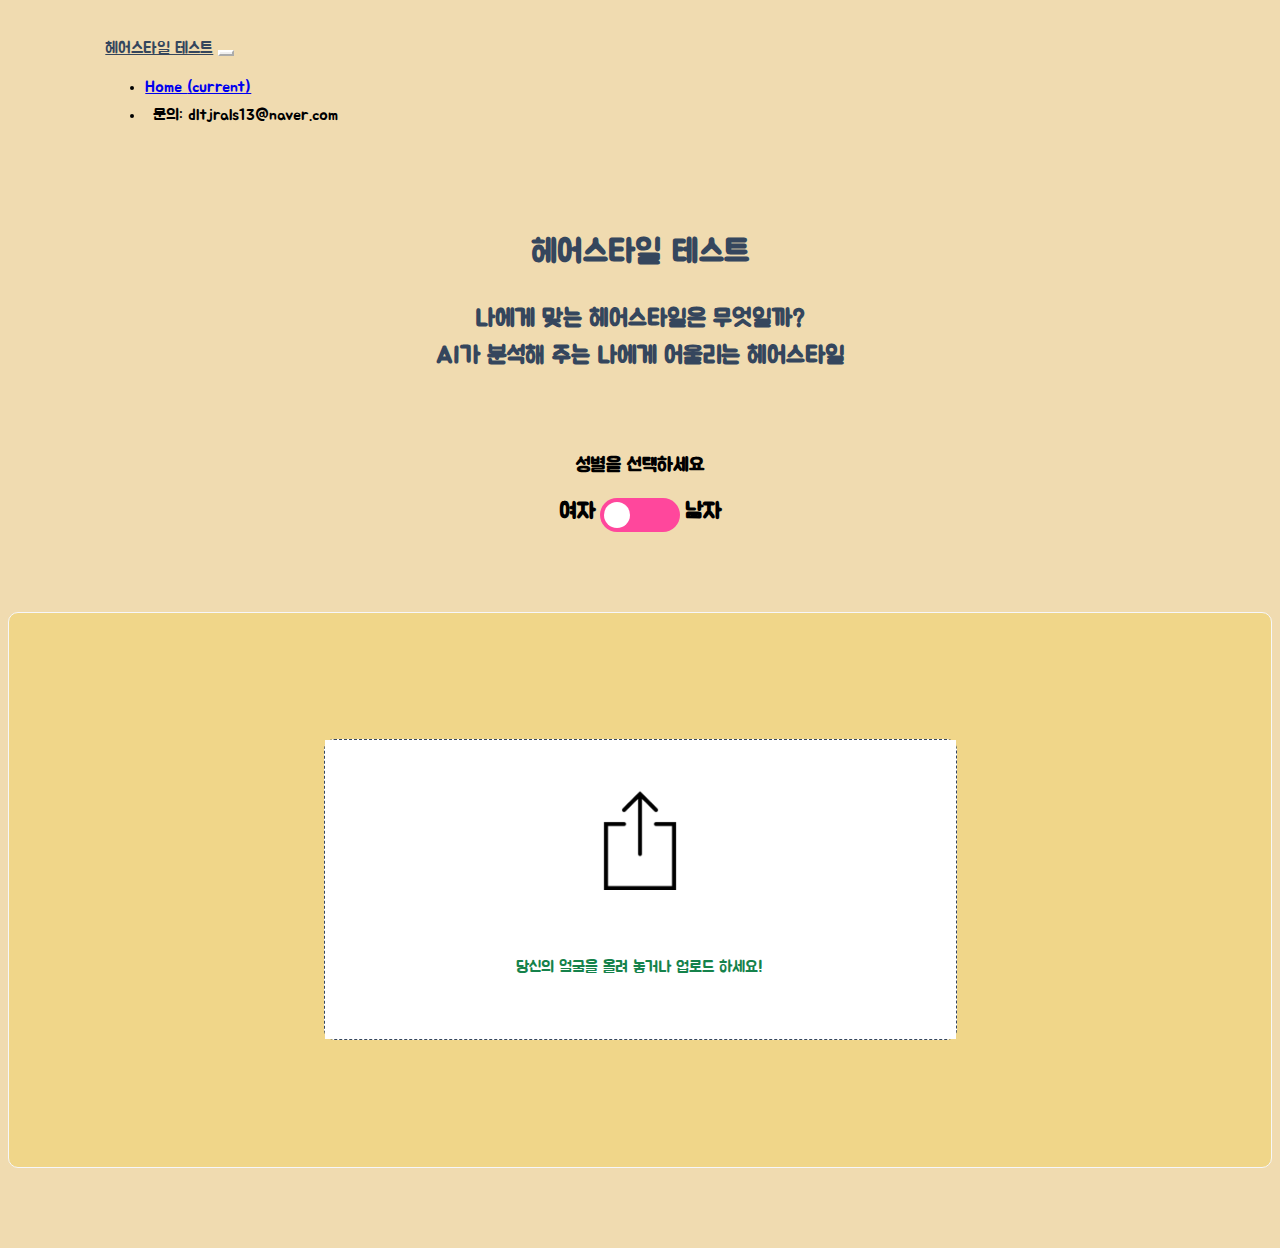
==== index.html @ d4aaceb5 "“gender_update”" ====
<!DOCTYPE html>
<html lang="ko">

<head>
	<!-- Required meta tags -->
	<meta charset="utf-8">
	<meta name="viewport" content="width=device-width, initial-scale=1, shrink-to-fit=no">
	<meta name="naver-site-verification" content="1523c97bddbc8d4d3c651de24dd3c1e0a5e497b9" />
	<meta name="google-site-verification" content="ALAnNzDIlZzql1PP_HTT12hcofY3jTp05_ca5dH7-pc" />
	<link rel="canonical" href="https://hairstyle-ai.ga">
	<link rel="shortcut icon" href="https://ibb.co/Qmzy8PN">
	<meta name="description" content="자신에게 어울리는 헤어스타일은 모두 다른법! 머신러닝으로 학습시킨 인공지능으로 자신에게 어울리는 헤어스타일을 찾아보세요!">
	<meta name="keywords"
		content="헤어스타일 테스트, 인공지능 헤어스타일 테스트, 헤어스타일, 헤어스타일 추천, 남자 헤어스타일 추천, 여자 헤어스타일 추천, hairstyle test, hairstyle">
	<meta property="og:type" content="website">
	<meta property="og:title" content="헤어스타일 테스트">
	<meta property="og:description" content="자신에게 어울리는 헤어스타일은 모두 다른법! 머신러닝으로 학습시킨 인공지능으로 자신에게 어울리는 헤어스타일을 찾아보세요!">
	<meta property="og:image" content="https://ibb.co/Qmzy8PN">
	<meta property="og:url" content="https://hairstyle-ai.ga">
	<meta name="NaverBot" content="All" />
	<meta name="NaverBot" content="index,follow" />
	<meta name="Yeti" content="All" />
	<meta name="Yeti" content="index,follow" />

	<!-- Bootstrap CSS -->
	<link rel="stylesheet" href="https://cdn.jsdelivr.net/npm/bootstrap@4.5.3/dist/css/bootstrap.min.css"
		integrity="sha384-TX8t27EcRE3e/ihU7zmQxVncDAy5uIKz4rEkgIXeMed4M0jlfIDPvg6uqKI2xXr2" crossorigin="anonymous" />


	<title>헤어스타일 테스트</title>

	<link rel="shortcut icon" href="favicon.ico" type="image/x-icon">
	<link rel="icon" href="favicon.ico" type="image/x-icon">

	<link rel="preconnect" href="https://fonts.gstatic.com">
	<link href="https://fonts.googleapis.com/css2?family=Jua&display=swap" rel="stylesheet">

	<link rel="stylesheet" href="css/style.css" />
	<link rel="stylesheet" href="css/switch.css">
	<script src="js/jquery.js"></script>
	<script src="js/switch_btn.js"></script>
	<script type="text/python" src="index.py"></script>
	<script>
		$('.file-upload-input').click(function() {
			
		})
	</script>
	<!-- 팝업띄우는 스크립트 -->

	<!-- <script src="js/popup.js"></script> -->


	<!-- Go to www.addthis.com/dashboard to customize your tools -->
	<script type="text/javascript" src="//s7.addthis.com/js/300/addthis_widget.js#pubid=ra-5fe596edb3d54187"></script>
	<script data-ad-client="ca-pub-5067721726655716" async
		src="https://pagead2.googlesyndication.com/pagead/js/adsbygoogle.js"></script>
</head>

<body id="body">
	<nav class="navbar navbar-expand-lg navbar-light nav-distance">
		<a class="navbar-brand" href="https://hairstyle-ai.ga">헤어스타일 테스트</a>
		<button class="navbar-toggler" type="button" data-toggle="collapse" data-target="#navbarNav"
			aria-controls="navbarNav" aria-expanded="false" aria-label="Toggle navigation">
			<span class="navbar-toggler-icon"></span>
		</button>
		<div class="collapse navbar-collapse" id="navbarNav">
			<ul class="navbar-nav">
				<li class="nav-item active">
					<a class="nav-link" href="https://hairstyle-ai.ga">Home <span class="sr-only">(current)</span></a>
				</li>
				<li id="email" style="padding: 8px;">
					<span>문의: dltjrals13@naver.com</span>
				</li>
			</ul>
		</div>
	</nav>

	<!-- 팝업창 -->

	<!-- <div id="popup" style="width: 500px;">
		<div id="header">
			<span id="title">안녕하세요</span>
			<button id="close">
				<span>X</span>
			</button>
		</div>
		<div id="content">
			
		</div>
	</div> -->

	<section class="section">
		<h1 class="title">헤어스타일 테스트</h1>
		<h2 class="subtitle">나에게 맞는 헤어스타일은 무엇일까?<br>AI가 분석해 주는 나에게 어울리는 헤어스타일</h2>
	</section>

	<h3 style="text-align: center;">성별을 선택하세요</h3>
	<section id="gender_chk">
		<p>여자</p>
		<label class="switch">
			<input type="checkbox" id="gender">
			<span class="slider round"></span>
		</label>
		<p>남자</p>
	</section>

	<script class="jsbin" src="https://ajax.googleapis.com/ajax/libs/jquery/1/jquery.min.js">
	</script>
	<script src="https://cdn.jsdelivr.net/npm/chart.js@2.8.0"></script>
	<div class="container file-upload">
		<div class="image-upload-wrap">
			<input class="file-upload-input" type="file" onchange="readURL(this);" accept="image/*" />
			<div class="drag-text">
				<img src="image/upload.png" width="100" height="100" class="upload">
				<h3 class="upload-text">당신의 얼굴을 올려 놓거나 업로드 하세요!</h3>
			</div>
		</div>
		<div class="file-upload-content">
			<img class="file-upload-image" id="face-image" src="#" alt="your image" />
			<div id="loading" class="animated bounce">
				<div class="spinner-border" role="status">
					<span class="sr-only">Loading...</span>
				</div>
				<p class="text-center">AI가 당신의 얼굴형을 분석중입니다...</p>
			</div>
			<p class="result-message"></p>
			<div id="label-container"></div>
			<div class="image-title-wrap">
				<button type="button p-2" class="try-again-btn" onclick="window.location.reload();"
					style="margin-top: 20px;">
					<span class="try-again-text">다른 사진으로 재시도</span>
				</button>
			</div>
			<!-- Go to www.addthis.com/dashboard to customize your tools -->
			<div class="addthis_inline_share_toolbox" style="margin-top: 50px;"></div>
		</div>
	</div>
	<div id="ad_banner1">
		<ins class="kakao_ad_area" style="display:none;" data-ad-unit="DAN-uZ2N1MZWHmByXCK8" data-ad-width="320"
			data-ad-height="100"></ins>
	</div>
	<div id="ad_banner2">
		<ins class="kakao_ad_area" style="display:none;" data-ad-unit="DAN-NFoqOgJSCNgQXg7j" data-ad-width="320"
			data-ad-height="100"></ins>
	</div>
	<div id="ad_banner3">
		<ins class="kakao_ad_area" style="display:none;" data-ad-unit="DAN-snKCxv6ic5qRhvYv" data-ad-width="320"
			data-ad-height="100"></ins>
	</div>
	<div id="ad_banner4">
		<ins class="kakao_ad_area" style="display:none;" data-ad-unit="DAN-P3WMO2juzsgPX8PG" data-ad-width="320"
			data-ad-height="100"></ins>
	</div>
	<script type="text/javascript" src="//t1.daumcdn.net/kas/static/ba.min.js" async></script>
	<div id="webcam-container"></div>
	<div id="disqus_thread"></div>
	<script>
		/**
		 *  RECOMMENDED CONFIGURATION VARIABLES: EDIT AND UNCOMMENT THE SECTION BELOW TO INSERT DYNAMIC VALUES FROM YOUR PLATFORM OR CMS.
		 *  LEARN WHY DEFINING THESE VARIABLES IS IMPORTANT: https://disqus.com/admin/universalcode/#configuration-variables    */
		/*
		var disqus_config = function () {
		this.page.url = PAGE_URL;  // Replace PAGE_URL with your page's canonical URL variable
		this.page.identifier = PAGE_IDENTIFIER; // Replace PAGE_IDENTIFIER with your page's unique identifier variable
		};
		*/
		(function () { // DON'T EDIT BELOW THIS LINE
			var d = document,
				s = d.createElement('script');
			s.src = 'https://hairstyle-2.disqus.com/embed.js';
			s.setAttribute('data-timestamp', +new Date());
			(d.head || d.body).appendChild(s);
		})();
	</script>
	<noscript>Please enable JavaScript to view the <a href="https://disqus.com/?ref_noscript">comments powered by
			Disqus.</a></noscript>
	<!-- Option 2: jQuery, Popper.js, and Bootstrap JS -->
	<script src="https://code.jquery.com/jquery-3.5.1.slim.min.js"
		integrity="sha384-DfXdz2htPH0lsSSs5nCTpuj/zy4C+OGpamoFVy38MVBnE+IbbVYUew+OrCXaRkfj" crossorigin="anonymous">
	</script>
	<script src="https://cdn.jsdelivr.net/npm/popper.js@1.16.1/dist/umd/popper.min.js"
		integrity="sha384-9/reFTGAW83EW2RDu2S0VKaIzap3H66lZH81PoYlFhbGU+6BZp6G7niu735Sk7lN" crossorigin="anonymous">
	</script>
	<script src="https://cdn.jsdelivr.net/npm/bootstrap@4.5.3/dist/js/bootstrap.min.js"
		integrity="sha384-w1Q4orYjBQndcko6MimVbzY0tgp4pWB4lZ7lr30WKz0vr/aWKhXdBNmNb5D92v7s" crossorigin="anonymous">
	</script>

	<script src="https://cdn.jsdelivr.net/npm/@tensorflow/tfjs@1.3.1/dist/tf.min.js"></script>
	<script src="https://cdn.jsdelivr.net/npm/@teachablemachine/image@0.8/dist/teachablemachine-image.min.js"></script>
	<script type="text/javascript">
		let URL;
		const maleurl = "https://teachablemachine.withgoogle.com/models/NQvqdYg6A/"; //남자 모델
		const femaleurl = "https://teachablemachine.withgoogle.com/models/R1Zg8K47E/"; //여자 모델
		let model, webcam, labelContainer, maxPredictions;
		async function init() {
			if ($('#gender').prop('checked') == false) {
				URL = femaleurl;
			} else if ($('#gender').prop('checked') == true) {
				URL = maleurl;
			}
			const modelURL = URL + "model.json";
			const metadataURL = URL + "metadata.json";
			model = await tmImage.load(modelURL, metadataURL);
			maxPredictions = model.getTotalClasses();

			labelContainer = document.getElementById("label-container");
			for (let i = 0; i < maxPredictions; i++) {
				// and class labels
				var make_div = labelContainer.appendChild(document.createElement('div'));
				make_div.setAttribute('id', 'result');
			}
		}
		async function predict() {
			var image = document.getElementById('face-image');
			const prediction = await model.predict(image, false);
			prediction.sort((a, b) => parseFloat(b.probability) - parseFloat(a.probability));
			console.log(prediction[0].className);
			var resultmessage;
			if ($('#gender').prop('checked') == false) {
				switch (prediction[0].className) {
					case '매력뿜뿜 각진형':
						resultmessage =
							'단발 굵은 S컬펌, 미디엄 길이 레이어드 C컬펌,<br>애교머리에 자연스럽게 웨이브를 준 스타일이 잘 어울려요!<br><br>※ 피해야 할 스타일: 스트레이트 매직';
						break;
					case '동글동글 둥근형':
						resultmessage =
							'시각적으로 갸름하게 보여주는 레이어드 C컬펌,<br>뿌리볼륨펌, 턱선까지 오거나 미디엄보다 긴 기장이 잘 어울려요!<br><br>※ 피해야 할 스타일: 미디엄 길이';
						break;
					case '축복받은 계란형':
						resultmessage =
							'갸름한 얼굴형을 잘 보여줄 수 있는 포니테일,<br>컬이 들어간 레이어드 S컬펌이 잘 어울려요!<br><br>※ 피해야 할 스타일: 이마를 가리는 무거운 느낌의 뱅';
						break;
					case '갸름한 긴형':
						resultmessage =
							'가로로 시선을 분산시켜주는 단발머리 C컬 볼륨펌,<br>8:2 혹은 7:3 가르마 단발이 잘 어울려요!<br><br>※ 피해야 할 스타일: 앞머리가 없는 스트레이트 헤어';
						break;
					case '시크한 역삼각형':
						resultmessage =
							'C컬이 들어간 단발, 머리를 길게 길러 굵은 웨이브의<br>볼륨감을 주고 한쪽으로 넘긴 스타일이 잘 어울려요!<br><br>※ 피해야 할 스타일: 짧은 숏컷이나 얼굴 전체를 드러내는 헤어스타일';
					default:
						//code block
				}
			} else if ($('#gender').prop('checked') == true) {
				switch (prediction[0].className) {
					case '매력뿜뿜 각진형':
						resultmessage =
							'부드러운 인상을 주는 소프트 투 블록, 가르마펌,<br>리젠트 펌이나 이마를 드러내는 스타일이 잘 어울려요!<br><br>※ 피해야 할 스타일: 옆머리를 길러 광대뼈를 가리는 스타일';
						break;
					case '동글동글 둥근형':
						resultmessage =
							'이마를 가리는 것보다는 드러내는 것이 좋고 짧게 자르는게 좋아요!<br>가르마 펌, 리젠트 펌같은 펌도 잘 어울려요!<br><br>※ 피해야 할 스타일: 옆머리와 뒷머리의 길이가 어중간한 헤어';
						break;
					case '축복받은 계란형':
						resultmessage = '모든 헤어스타일이 잘 어울리는 만인의 워너비!<br><br>※ 피해야 할 스타일: 앞머리를 내리거나 컬이 너무 많이 들어간 헤어';
						break;
					case '갸름한 긴형':
						resultmessage =
							'자연스러운 드라이 펌이나, 웨이브 펌을 해주는 게 좋으며<br>소프트 투 블록, 볼륨펌, 애즈 펌등이 잘 어울려요!<br><br>※ 피해야 할 스타일: 구렛나룻선을 너무 짧게 잘라 볼륨을 없앤 헤어';
						break;
					case '시크한 역삼각형':
						resultmessage =
							'윗머리와 옆머리는 자연스러운 구김 느낌이 나도록 펌을 하는 것이 중요하며<br>쉼표 머리, 히피 펌, 쉐도우 펌등이 잘 어울려요!<br><br>※ 피해야 할 스타일: 너무 짧은 헤어스타일';
					default:
						//code block
				}
			}

			$('.result-message').html(resultmessage);
			var result_div = document.getElementById('result')
			var percent_div = document.getElementById('percent')
			for (let i = 0; i < maxPredictions; i++) {
				const classPrediction =
					prediction[i].className + ": " + Math.round(prediction[i].probability.toFixed(2) * 100) + "%";
				//const percent =
				//Math.round(prediction[i].probability.toFixed(2) * 100) + "%";
				labelContainer.childNodes[i].innerHTML = classPrediction;
				//labelContainer.childNodes[i+3].innerHTML = percent;
			}
		}
	</script>
	<script>
		function readURL(input) {
			if (input.files && input.files[0]) {
				var reader = new FileReader();

				reader.onload = function (e) {
					$('.image-upload-wrap').hide();

					$('#loading').show();

					$('.file-upload-image').attr('src', e.target.result);
					$('.file-upload-content').show();

					$('.image-title').html(input.files[0].name);
				};

				reader.readAsDataURL(input.files[0]);
				init().then(() => {
					console.log('hello');
					predict();
					$('#loading').hide();
				});
			} else {
				removeUpload();
			}
		}

		function removeUpload() {
			$('.file-upload-input').replaceWith($('.file-upload-input').clone());
			$('.file-upload-content').hide();
			$('.image-upload-wrap').show();
		}
		$('.image-upload-wrap').bind('dragover', function () {
			$('.image-upload-wrap').addClass('image-dropping');
		});
		$('.image-upload-wrap').bind('dragleave', function () {
			$('.image-upload-wrap').removeClass('image-dropping');
		});
	</script>
</body>
<!-- Copyright (c) 2020 by Aaron Vanston (https://codepen.io/aaronvanston/pen/yNYOXR)
Permission is hereby granted, free of charge, to any person obtaining a copy of this software and associated documentation files (the "Software"), to deal in the Software without restriction, including without limitation the rights to use, copy, modify, merge, publish, distribute, sublicense, and/or sell copies of the Software, and to permit persons to whom the Software is furnished to do so, subject to the following conditions:
The above copyright notice and this permission notice shall be included in all copies or substantial portions of the Software.
THE SOFTWARE IS PROVIDED "AS IS", WITHOUT WARRANTY OF ANY KIND, EXPRESS OR IMPLIED, INCLUDING BUT NOT LIMITED TO THE WARRANTIES OF MERCHANTABILITY, FITNESS FOR A PARTICULAR PURPOSE AND NONINFRINGEMENT. IN NO EVENT SHALL THE AUTHORS OR COPYRIGHT HOLDERS BE LIABLE FOR ANY CLAIM, DAMAGES OR OTHER LIABILITY, WHETHER IN AN ACTION OF CONTRACT, TORT OR OTHERWISE, ARISING FROM, OUT OF OR IN CONNECTION WITH THE SOFTWARE OR THE USE OR OTHER DEALINGS IN THE SOFTWARE. -->

</html>
---- css/style.css ----
body {
    font-family: 'Jua', sans-serif;
    background-color: #f0dbb0;
  }
  
  .file-upload {
    border-radius: 10px;
    border: solid 1.5px #f6f7fa;
    background-color: #f0d689;
    margin: 0 auto 80px auto;
    padding: 10% 0;
  }
  
  .file-upload-btn {
    width: 100%;
    margin: 0;
    color: #fff;
    background: #1FB264;
    border: none;
    padding: 10px;
    border-radius: 4px;
    border-bottom: 4px solid #15824B;
    transition: all .2s ease;
    outline: none;
    text-transform: uppercase;
    font-weight: 700;
  }
  
  .file-upload-btn:hover {
    background: #1AA059;
    color: #ffffff;
    transition: all .2s ease;
    cursor: pointer;
  }
  
  .file-upload-btn:active {
    border: 0;
    transition: all .2s ease;
  }
  
  .file-upload-content {
    display: none;
    text-align: center;
  }
  
  .file-upload-input {
    position: absolute;
    margin: 0;
    padding: 0;
    width: 100%;
    height: 100%;
    outline: none;
    opacity: 0;
    cursor: pointer;
  }
  
  .image-upload-wrap {
    border: 4px dashed #1FB264;
    position: relative;
    object-fit: contain;
    border-radius: 10px;
    border: dashed 1.5px #35465d;
    background-color: #ffffff;
    width:50%;
    margin: 0 auto;
  }
  
  .image-dropping,
  .image-upload-wrap:hover {
    background-color: #c6cdd7;
    border: 1.5px dashed #ffffff;
  }
  
  .image-title-wrap {
    padding: 0 15px 15px 15px;
    color: #222;
  }
  
  .drag-text {
    background-color: #ffffff;
    text-align: center;
  }

  .drag-text:hover {
    background-color: #969ca9;
  }
  
  .drag-text h3 {
    font-weight: 100;
    text-transform: uppercase;
    color: #15824B;
    padding: 60px 0;
  }
  
  .file-upload-image {
    max-height: 200px;
    max-width: 200px;
    margin: auto;
    padding: 20px;
  }

  div#label-container div {
    font-size: 23px;
  }
  
  .remove-image {
    width: 200px;
    margin: 0;
    color: #fff;
    background: #cd4535;
    border: none;
    padding: 10px;
    border-radius: 4px;
    border-bottom: 4px solid #b02818;
    transition: all .2s ease;
    outline: none;
    text-transform: uppercase;
    font-weight: 700;
  }
  
  .remove-image:hover {
    background: #c13b2a;
    color: #ffffff;
    transition: all .2s ease;
    cursor: pointer;
  }
  
  .remove-image:active {
    border: 0;
    transition: all .2s ease;
  }
  .nav-distance {
      padding: 2.1% 7.7%;
  }
  .navbar-light .navbar-brand {
      line-height: 1.68;
      text-align: left;
      color: #35465d;
  }
  .navbar-light .navbar-toggler{
      border-color: #ffffff;
      
  }
  .section{
      margin-top: 50px;
      margin-bottom: 80px;
      z-index: 1;
      position: relative;
  }
  .title{
      line-height: 1.67;
      text-align: center;
      color: #35465d
  }
  .subtitle{
      line-height: 1.53;
      text-align: center;
      color: #35465d;
      font-size: 1.5rem;
      margin-bottom:30px;
  }

  .addthis_inline_share_toolbox:focus {
    outline: none;
  }

  #ad_banner1 {
    width: 320px;
    margin: 0px auto 30px auto;
  }

  #ad_banner2 {
    width: 320px;
    margin: 0px auto 30px auto;
  }

  #ad_banner3 {
    width: 320px;
    margin: 0px auto 30px auto;
  }

  #ad_banner4 {
    width: 320px;
    margin: 0px auto 50px auto;
  }

  div#popup {
    background-color: #ffffff;
    height: 450px;
    margin: auto;
    z-index: 2;
    position: absolute;
    left: 50%;
    transform:translateX(-50%);
    border-radius: 15px;
  }

  div#popup div#header {
    width: 100%;
    border-bottom: 1px dashed #222;
    height: 60px;
  }

  div#popup div#header span#title {
    padding-left: 20px;
  }

  button#close {
    background-color: #ffffff;
    border: 0px;
    position: relative;
    font-size: 25px;
    float: right;
    padding: 11px 8px 11px 8px;
    border-radius: 15px;
  }

  button#close:focus {
    outline: none;
  }

  @media screen and (max-width: 600px){
      html{
          font-size: 10px;
      }
      .navbar-brand {
          font-size: 2rem;
      }
  }

  ul#navbar-nav li#email {
    padding: 8px 8px 8px 0px;
  }

  .upload{
      margin-top: 30px;
      padding-top: 20px;
  }
  .upload-text{
      line-height: 1.53;
      text-align: center;
      color: #34465d;
      font-weight: 1004;
        text-transform: uppercase;
      font-weight: 100;
      font-size: 1rem;
      width: 40%;
      margin: 0 auto;
  }
  #loading {
    display: none;
  }
  .try-again-btn {
    border-radius: 40px;
    border: solid 1.5px #35465d;
    background-color: #35465d;
  }
  
  .try-again-text {
    display: block;
    font-size: 1.5rem;
    text-align: center;
    color: #ffffff;
    padding: 4px 15px;
  }

  div#popup {
    width: 80%;
    height: 400px;
  }
---- css/switch.css ----
section#gender_chk {
    text-align: center;
    margin-bottom: 80px;
}

.switch {
    position: relative;
    display: inline-block;
    width: 80px;
    height: 34px;
    vertical-align: middle;
}

/* Hide default HTML checkbox */
.switch input {
    display: none;
}

/* The slider */
.slider {
    position: absolute;
    cursor: pointer;
    top: 0;
    left: 0;
    right: 0;
    bottom: 0;
    background-color: #ff479c;
    -webkit-transition: .4s;
    transition: .4s;
}

.slider:focus {
    outline: none;
}

.slider:before {
    position: absolute;
    content: "";
    height: 26px;
    width: 26px;
    left: 4px;
    bottom: 4px;
    background-color: white;
    -webkit-transition: .4s;
    transition: .4s;
}

input:checked+.slider {
    background-color: #2196F3;
}

input:focus+.slider {
    box-shadow: 0 0 1px #2196F3;
}

input:checked+.slider:before {
    -webkit-transform: translateX(46px);
    -ms-transform: translateX(46px);
    transform: translateX(46px);
}

/* Rounded sliders */
.slider.round {
    border-radius: 34px;
}

.slider.round:before {
    border-radius: 50%;
}

p {
    margin: 0px;
    display: inline-block;
    font-size: 22px;
    font-weight: bold;
}
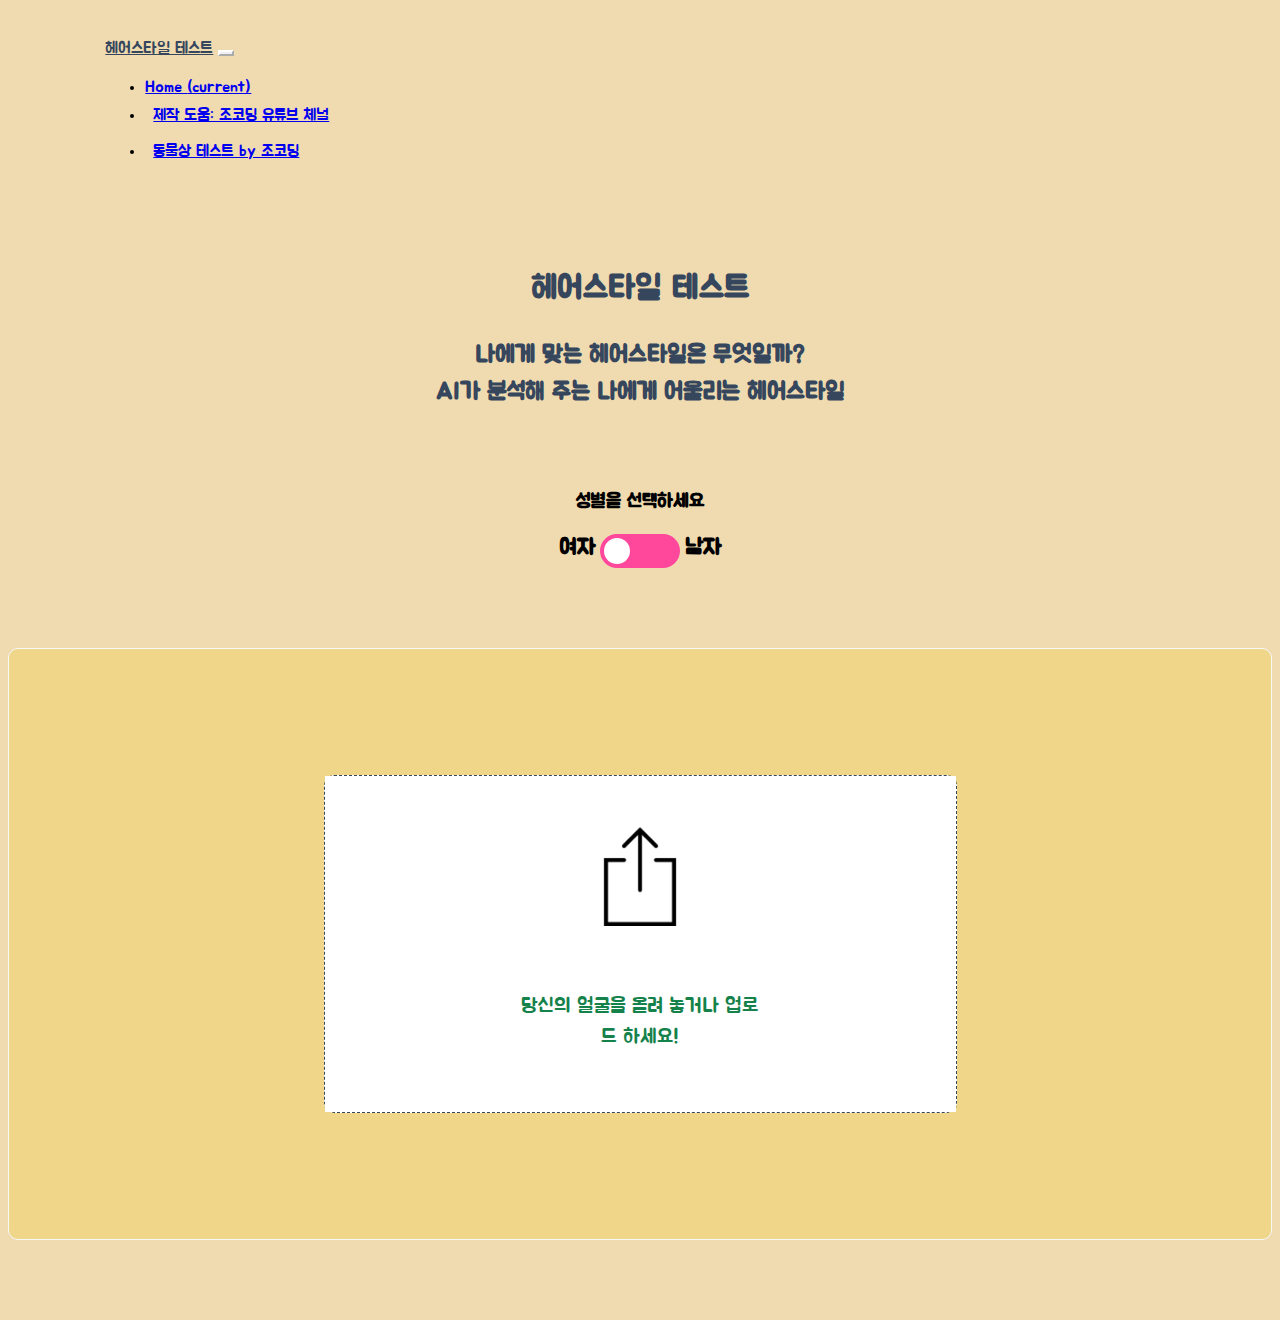
==== commit f441419c: "“code_clean”" ====
--- a/index.html
+++ b/index.html
@@ -1,10 +1,10 @@
 <!DOCTYPE html>
 <html lang="ko">
-
 <head>
 	<!-- Required meta tags -->
 	<meta charset="utf-8">
 	<meta name="viewport" content="width=device-width, initial-scale=1, shrink-to-fit=no">
+	<!-- 네이버 검색 메타 -->
 	<meta name="naver-site-verification" content="1523c97bddbc8d4d3c651de24dd3c1e0a5e497b9" />
 	<meta name="google-site-verification" content="ALAnNzDIlZzql1PP_HTT12hcofY3jTp05_ca5dH7-pc" />
 	<link rel="canonical" href="https://hairstyle-ai.ga">
@@ -25,35 +25,46 @@
 	<!-- Bootstrap CSS -->
 	<link rel="stylesheet" href="https://cdn.jsdelivr.net/npm/bootstrap@4.5.3/dist/css/bootstrap.min.css"
 		integrity="sha384-TX8t27EcRE3e/ihU7zmQxVncDAy5uIKz4rEkgIXeMed4M0jlfIDPvg6uqKI2xXr2" crossorigin="anonymous" />
-
-
-	<title>헤어스타일 테스트</title>
-
-	<link rel="shortcut icon" href="favicon.ico" type="image/x-icon">
-	<link rel="icon" href="favicon.ico" type="image/x-icon">
-
+	<!-- 구글 폰트 -->
 	<link rel="preconnect" href="https://fonts.gstatic.com">
 	<link href="https://fonts.googleapis.com/css2?family=Jua&display=swap" rel="stylesheet">
 
+	<!-- 공유 버튼 스크립트 -->
+	<script type="text/javascript" src="//s7.addthis.com/js/300/addthis_widget.js#pubid=ra-5fe596edb3d54187"></script>
+	<script data-ad-client="ca-pub-5067721726655716" async
+		src="https://pagead2.googlesyndication.com/pagead/js/adsbygoogle.js"></script>
+		
+	<!-- 댓글 -->
+	<script src="js/comment.js"></script>
+	<noscript>Please enable JavaScript to view the <a href="https://disqus.com/?ref_noscript">comments powered by
+		Disqus.</a></noscript>
+	<script src="https://code.jquery.com/jquery-3.5.1.slim.min.js"
+		integrity="sha384-DfXdz2htPH0lsSSs5nCTpuj/zy4C+OGpamoFVy38MVBnE+IbbVYUew+OrCXaRkfj" crossorigin="anonymous">
+	</script>
+	<script src="https://cdn.jsdelivr.net/npm/popper.js@1.16.1/dist/umd/popper.min.js"
+		integrity="sha384-9/reFTGAW83EW2RDu2S0VKaIzap3H66lZH81PoYlFhbGU+6BZp6G7niu735Sk7lN" crossorigin="anonymous">
+	</script>
+	<script src="https://cdn.jsdelivr.net/npm/bootstrap@4.5.3/dist/js/bootstrap.min.js"
+		integrity="sha384-w1Q4orYjBQndcko6MimVbzY0tgp4pWB4lZ7lr30WKz0vr/aWKhXdBNmNb5D92v7s" crossorigin="anonymous">
+	</script>
+
+	<!-- teachablemachine -->
+	<script src="https://cdn.jsdelivr.net/npm/@tensorflow/tfjs@1.3.1/dist/tf.min.js"></script>
+	<script src="https://cdn.jsdelivr.net/npm/@teachablemachine/image@0.8/dist/teachablemachine-image.min.js"></script>
+	<script src="js/teachablemachine.js"></script>
+	<script src="js/remove.js"></script>
+
+	<!-- original -->
+	<link rel="shortcut icon" href="favicon.ico" type="image/x-icon">
+	<link rel="icon" href="favicon.ico" type="image/x-icon">
 	<link rel="stylesheet" href="css/style.css" />
 	<link rel="stylesheet" href="css/switch.css">
 	<script src="js/jquery.js"></script>
 	<script src="js/switch_btn.js"></script>
-	<script type="text/python" src="index.py"></script>
-	<script>
-		$('.file-upload-input').click(function() {
-			
-		})
-	</script>
 	<!-- 팝업띄우는 스크립트 -->
-
 	<!-- <script src="js/popup.js"></script> -->
 
-
-	<!-- Go to www.addthis.com/dashboard to customize your tools -->
-	<script type="text/javascript" src="//s7.addthis.com/js/300/addthis_widget.js#pubid=ra-5fe596edb3d54187"></script>
-	<script data-ad-client="ca-pub-5067721726655716" async
-		src="https://pagead2.googlesyndication.com/pagead/js/adsbygoogle.js"></script>
+	<title>헤어스타일 테스트</title>
 </head>
 
 <body id="body">
@@ -68,8 +79,11 @@
 				<li class="nav-item active">
 					<a class="nav-link" href="https://hairstyle-ai.ga">Home <span class="sr-only">(current)</span></a>
 				</li>
-				<li id="email" style="padding: 8px;">
-					<span>문의: dltjrals13@naver.com</span>
+				<li id="jocoding">
+					<a href="https://www.youtube.com/channel/UCQNE2JmbasNYbjGAcuBiRRg">제작 도움: 조코딩 유튜브 체널</a>
+				</li>
+				<li id="jocoding">
+					<a href="https://animalface.site/ko/index.html">동물상 테스트 by 조코딩</a>
 				</li>
 			</ul>
 		</div>
@@ -131,10 +145,11 @@
 					<span class="try-again-text">다른 사진으로 재시도</span>
 				</button>
 			</div>
-			<!-- Go to www.addthis.com/dashboard to customize your tools -->
+			<!-- 공유 버튼 -->
 			<div class="addthis_inline_share_toolbox" style="margin-top: 50px;"></div>
 		</div>
 	</div>
+	<!-- 광고 -->
 	<div id="ad_banner1">
 		<ins class="kakao_ad_area" style="display:none;" data-ad-unit="DAN-uZ2N1MZWHmByXCK8" data-ad-width="320"
 			data-ad-height="100"></ins>
@@ -154,170 +169,6 @@
 	<script type="text/javascript" src="//t1.daumcdn.net/kas/static/ba.min.js" async></script>
 	<div id="webcam-container"></div>
 	<div id="disqus_thread"></div>
-	<script>
-		/**
-		 *  RECOMMENDED CONFIGURATION VARIABLES: EDIT AND UNCOMMENT THE SECTION BELOW TO INSERT DYNAMIC VALUES FROM YOUR PLATFORM OR CMS.
-		 *  LEARN WHY DEFINING THESE VARIABLES IS IMPORTANT: https://disqus.com/admin/universalcode/#configuration-variables    */
-		/*
-		var disqus_config = function () {
-		this.page.url = PAGE_URL;  // Replace PAGE_URL with your page's canonical URL variable
-		this.page.identifier = PAGE_IDENTIFIER; // Replace PAGE_IDENTIFIER with your page's unique identifier variable
-		};
-		*/
-		(function () { // DON'T EDIT BELOW THIS LINE
-			var d = document,
-				s = d.createElement('script');
-			s.src = 'https://hairstyle-2.disqus.com/embed.js';
-			s.setAttribute('data-timestamp', +new Date());
-			(d.head || d.body).appendChild(s);
-		})();
-	</script>
-	<noscript>Please enable JavaScript to view the <a href="https://disqus.com/?ref_noscript">comments powered by
-			Disqus.</a></noscript>
-	<!-- Option 2: jQuery, Popper.js, and Bootstrap JS -->
-	<script src="https://code.jquery.com/jquery-3.5.1.slim.min.js"
-		integrity="sha384-DfXdz2htPH0lsSSs5nCTpuj/zy4C+OGpamoFVy38MVBnE+IbbVYUew+OrCXaRkfj" crossorigin="anonymous">
-	</script>
-	<script src="https://cdn.jsdelivr.net/npm/popper.js@1.16.1/dist/umd/popper.min.js"
-		integrity="sha384-9/reFTGAW83EW2RDu2S0VKaIzap3H66lZH81PoYlFhbGU+6BZp6G7niu735Sk7lN" crossorigin="anonymous">
-	</script>
-	<script src="https://cdn.jsdelivr.net/npm/bootstrap@4.5.3/dist/js/bootstrap.min.js"
-		integrity="sha384-w1Q4orYjBQndcko6MimVbzY0tgp4pWB4lZ7lr30WKz0vr/aWKhXdBNmNb5D92v7s" crossorigin="anonymous">
-	</script>
-
-	<script src="https://cdn.jsdelivr.net/npm/@tensorflow/tfjs@1.3.1/dist/tf.min.js"></script>
-	<script src="https://cdn.jsdelivr.net/npm/@teachablemachine/image@0.8/dist/teachablemachine-image.min.js"></script>
-	<script type="text/javascript">
-		let URL;
-		const maleurl = "https://teachablemachine.withgoogle.com/models/NQvqdYg6A/"; //남자 모델
-		const femaleurl = "https://teachablemachine.withgoogle.com/models/R1Zg8K47E/"; //여자 모델
-		let model, webcam, labelContainer, maxPredictions;
-		async function init() {
-			if ($('#gender').prop('checked') == false) {
-				URL = femaleurl;
-			} else if ($('#gender').prop('checked') == true) {
-				URL = maleurl;
-			}
-			const modelURL = URL + "model.json";
-			const metadataURL = URL + "metadata.json";
-			model = await tmImage.load(modelURL, metadataURL);
-			maxPredictions = model.getTotalClasses();
-
-			labelContainer = document.getElementById("label-container");
-			for (let i = 0; i < maxPredictions; i++) {
-				// and class labels
-				var make_div = labelContainer.appendChild(document.createElement('div'));
-				make_div.setAttribute('id', 'result');
-			}
-		}
-		async function predict() {
-			var image = document.getElementById('face-image');
-			const prediction = await model.predict(image, false);
-			prediction.sort((a, b) => parseFloat(b.probability) - parseFloat(a.probability));
-			console.log(prediction[0].className);
-			var resultmessage;
-			if ($('#gender').prop('checked') == false) {
-				switch (prediction[0].className) {
-					case '매력뿜뿜 각진형':
-						resultmessage =
-							'단발 굵은 S컬펌, 미디엄 길이 레이어드 C컬펌,<br>애교머리에 자연스럽게 웨이브를 준 스타일이 잘 어울려요!<br><br>※ 피해야 할 스타일: 스트레이트 매직';
-						break;
-					case '동글동글 둥근형':
-						resultmessage =
-							'시각적으로 갸름하게 보여주는 레이어드 C컬펌,<br>뿌리볼륨펌, 턱선까지 오거나 미디엄보다 긴 기장이 잘 어울려요!<br><br>※ 피해야 할 스타일: 미디엄 길이';
-						break;
-					case '축복받은 계란형':
-						resultmessage =
-							'갸름한 얼굴형을 잘 보여줄 수 있는 포니테일,<br>컬이 들어간 레이어드 S컬펌이 잘 어울려요!<br><br>※ 피해야 할 스타일: 이마를 가리는 무거운 느낌의 뱅';
-						break;
-					case '갸름한 긴형':
-						resultmessage =
-							'가로로 시선을 분산시켜주는 단발머리 C컬 볼륨펌,<br>8:2 혹은 7:3 가르마 단발이 잘 어울려요!<br><br>※ 피해야 할 스타일: 앞머리가 없는 스트레이트 헤어';
-						break;
-					case '시크한 역삼각형':
-						resultmessage =
-							'C컬이 들어간 단발, 머리를 길게 길러 굵은 웨이브의<br>볼륨감을 주고 한쪽으로 넘긴 스타일이 잘 어울려요!<br><br>※ 피해야 할 스타일: 짧은 숏컷이나 얼굴 전체를 드러내는 헤어스타일';
-					default:
-						//code block
-				}
-			} else if ($('#gender').prop('checked') == true) {
-				switch (prediction[0].className) {
-					case '매력뿜뿜 각진형':
-						resultmessage =
-							'부드러운 인상을 주는 소프트 투 블록, 가르마펌,<br>리젠트 펌이나 이마를 드러내는 스타일이 잘 어울려요!<br><br>※ 피해야 할 스타일: 옆머리를 길러 광대뼈를 가리는 스타일';
-						break;
-					case '동글동글 둥근형':
-						resultmessage =
-							'이마를 가리는 것보다는 드러내는 것이 좋고 짧게 자르는게 좋아요!<br>가르마 펌, 리젠트 펌같은 펌도 잘 어울려요!<br><br>※ 피해야 할 스타일: 옆머리와 뒷머리의 길이가 어중간한 헤어';
-						break;
-					case '축복받은 계란형':
-						resultmessage = '모든 헤어스타일이 잘 어울리는 만인의 워너비!<br><br>※ 피해야 할 스타일: 앞머리를 내리거나 컬이 너무 많이 들어간 헤어';
-						break;
-					case '갸름한 긴형':
-						resultmessage =
-							'자연스러운 드라이 펌이나, 웨이브 펌을 해주는 게 좋으며<br>소프트 투 블록, 볼륨펌, 애즈 펌등이 잘 어울려요!<br><br>※ 피해야 할 스타일: 구렛나룻선을 너무 짧게 잘라 볼륨을 없앤 헤어-';
-						break;
-					case '시크한 역삼각형':
-						resultmessage =
-							'윗머리와 옆머리는 자연스러운 구김 느낌이 나도록 펌을 하는 것이 중요하며<br>쉼표 머리, 히피 펌, 쉐도우 펌등이 잘 어울려요!<br><br>※ 피해야 할 스타일: 너무 짧은 헤어스타일';
-					default:
-						//code block
-				}
-			}
-
-			$('.result-message').html(resultmessage);
-			var result_div = document.getElementById('result')
-			var percent_div = document.getElementById('percent')
-			for (let i = 0; i < maxPredictions; i++) {
-				const classPrediction =
-					prediction[i].className + ": " + Math.round(prediction[i].probability.toFixed(2) * 100) + "%";
-				//const percent =
-				//Math.round(prediction[i].probability.toFixed(2) * 100) + "%";
-				labelContainer.childNodes[i].innerHTML = classPrediction;
-				//labelContainer.childNodes[i+3].innerHTML = percent;
-			}
-		}
-	</script>
-	<script>
-		function readURL(input) {
-			if (input.files && input.files[0]) {
-				var reader = new FileReader();
-
-				reader.onload = function (e) {
-					$('.image-upload-wrap').hide();
-
-					$('#loading').show();
-
-					$('.file-upload-image').attr('src', e.target.result);
-					$('.file-upload-content').show();
-
-					$('.image-title').html(input.files[0].name);
-				};
-
-				reader.readAsDataURL(input.files[0]);
-				init().then(() => {
-					console.log('hello');
-					predict();
-					$('#loading').hide();
-				});
-			} else {
-				removeUpload();
-			}
-		}
-
-		function removeUpload() {
-			$('.file-upload-input').replaceWith($('.file-upload-input').clone());
-			$('.file-upload-content').hide();
-			$('.image-upload-wrap').show();
-		}
-		$('.image-upload-wrap').bind('dragover', function () {
-			$('.image-upload-wrap').addClass('image-dropping');
-		});
-		$('.image-upload-wrap').bind('dragleave', function () {
-			$('.image-upload-wrap').removeClass('image-dropping');
-		});
-	</script>
 </body>
 <!-- Copyright (c) 2020 by Aaron Vanston (https://codepen.io/aaronvanston/pen/yNYOXR)
 Permission is hereby granted, free of charge, to any person obtaining a copy of this software and associated documentation files (the "Software"), to deal in the Software without restriction, including without limitation the rights to use, copy, modify, merge, publish, distribute, sublicense, and/or sell copies of the Software, and to permit persons to whom the Software is furnished to do so, subject to the following conditions:
--- a/css/style.css
+++ b/css/style.css
@@ -1,251 +1,265 @@
 body {
     font-family: 'Jua', sans-serif;
     background-color: #f0dbb0;
-  }
+}
+
+ul.navbar-nav li#jocoding {
+  padding: 8px;
+}
   
-  .file-upload {
-    border-radius: 10px;
-    border: solid 1.5px #f6f7fa;
-    background-color: #f0d689;
-    margin: 0 auto 80px auto;
-    padding: 10% 0;
-  }
-  
-  .file-upload-btn {
-    width: 100%;
-    margin: 0;
-    color: #fff;
-    background: #1FB264;
-    border: none;
-    padding: 10px;
-    border-radius: 4px;
-    border-bottom: 4px solid #15824B;
-    transition: all .2s ease;
-    outline: none;
-    text-transform: uppercase;
-    font-weight: 700;
-  }
-  
-  .file-upload-btn:hover {
-    background: #1AA059;
-    color: #ffffff;
-    transition: all .2s ease;
-    cursor: pointer;
-  }
-  
-  .file-upload-btn:active {
-    border: 0;
-    transition: all .2s ease;
-  }
-  
-  .file-upload-content {
-    display: none;
-    text-align: center;
-  }
-  
-  .file-upload-input {
-    position: absolute;
-    margin: 0;
-    padding: 0;
-    width: 100%;
-    height: 100%;
-    outline: none;
-    opacity: 0;
-    cursor: pointer;
-  }
-  
+.file-upload {
+  border-radius: 10px;
+  border: solid 1.5px #f6f7fa;
+  background-color: #f0d689;
+  margin: 0 auto 80px auto;
+  padding: 10% 0;
+}
+
+.file-upload-btn {
+  width: 100%;
+  margin: 0;
+  color: #fff;
+  background: #1FB264;
+  border: none;
+  padding: 10px;
+  border-radius: 4px;
+  border-bottom: 4px solid #15824B;
+  transition: all .2s ease;
+  outline: none;
+  text-transform: uppercase;
+  font-weight: 700;
+}
+
+.file-upload-btn:hover {
+  background: #1AA059;
+  color: #ffffff;
+  transition: all .2s ease;
+  cursor: pointer;
+}
+
+.file-upload-btn:active {
+  border: 0;
+  transition: all .2s ease;
+}
+
+.file-upload-content {
+  display: none;
+  text-align: center;
+}
+
+.file-upload-input {
+  position: absolute;
+  margin: 0;
+  padding: 0;
+  width: 100%;
+  height: 100%;
+  outline: none;
+  opacity: 0;
+  cursor: pointer;
+  border-radius: 10px;
+}
+
+.image-upload-wrap {
+  border: 4px dashed #1FB264;
+  position: relative;
+  object-fit: contain;
+  border-radius: 10px;
+  border: dashed 1.5px #35465d;
+  background-color: #ffffff;
+  width: 50%;
+  margin: 0 auto;
+}
+
+img.upload {
+  border-radius: 10px;
+}
+
+.image-dropping,
+.image-upload-wrap:hover {
+  background-color: #c6cdd7;
+  border: 1.5px dashed #ffffff;
+}
+
+.image-title-wrap {
+  padding: 0 15px 15px 15px;
+  color: #222;
+}
+
+.drag-text {
+  background-color: #ffffff;
+  text-align: center;
+}
+
+.drag-text:hover {
+  background-color: #969ca9;
+}
+
+.drag-text h3 {
+  font-weight: 100px;
+  text-transform: uppercase;
+  color: #15824B;
+  padding: 60px 0;
+  font-size: 20px;
+}
+
+.file-upload-image {
+  max-height: 200px;
+  max-width: 200px;
+  margin: auto;
+  padding: 20px;
+}
+
+div#label-container div {
+  font-size: 23px;
+}
+
+.remove-image {
+  width: 200px;
+  margin: 0;
+  color: #fff;
+  background: #cd4535;
+  border: none;
+  padding: 10px;
+  border-radius: 4px;
+  border-bottom: 4px solid #b02818;
+  transition: all .2s ease;
+  outline: none;
+  text-transform: uppercase;
+  font-weight: 700;
+}
+
+.remove-image:hover {
+  background: #c13b2a;
+  color: #ffffff;
+  transition: all .2s ease;
+  cursor: pointer;
+}
+
+.remove-image:active {
+  border: 0;
+  transition: all .2s ease;
+}
+.nav-distance {
+    padding: 2.1% 7.7%;
+}
+.navbar-light .navbar-brand {
+    line-height: 1.68;
+    text-align: left;
+    color: #35465d;
+}
+.navbar-light .navbar-toggler{
+    border-color: #ffffff;
+    
+}
+.section{
+    margin-top: 50px;
+    margin-bottom: 80px;
+    z-index: 1;
+    position: relative;
+}
+.title{
+    line-height: 1.67;
+    text-align: center;
+    color: #35465d
+}
+.subtitle{
+    line-height: 1.53;
+    text-align: center;
+    color: #35465d;
+    font-size: 1.5rem;
+    margin-bottom:30px;
+}
+
+.addthis_inline_share_toolbox:focus {
+  outline: none;
+}
+
+#ad_banner1 {
+  width: 320px;
+  margin: 0px auto 30px auto;
+}
+
+#ad_banner2 {
+  width: 320px;
+  margin: 0px auto 30px auto;
+}
+
+#ad_banner3 {
+  width: 320px;
+  margin: 0px auto 30px auto;
+}
+
+#ad_banner4 {
+  width: 320px;
+  margin: 0px auto 50px auto;
+}
+
+div#popup {
+  background-color: #ffffff;
+  height: 450px;
+  margin: auto;
+  z-index: 2;
+  position: absolute;
+  left: 50%;
+  transform:translateX(-50%);
+  border-radius: 15px;
+}
+
+div#popup div#header {
+  width: 100%;
+  border-bottom: 1px dashed #222;
+  height: 60px;
+}
+
+div#popup div#header span#title {
+  padding-left: 20px;
+}
+
+button#close {
+  background-color: #ffffff;
+  border: 0px;
+  position: relative;
+  font-size: 25px;
+  float: right;
+  padding: 11px 8px 11px 8px;
+  border-radius: 15px;
+}
+
+button#close:focus {
+  outline: none;
+}
+
+@media screen and (max-width: 768px){
+  html{
+      font-size: 10px;
+  }
+  .navbar-brand {
+      font-size: 2rem;
+  }
+
   .image-upload-wrap {
-    border: 4px dashed #1FB264;
-    position: relative;
-    object-fit: contain;
-    border-radius: 10px;
-    border: dashed 1.5px #35465d;
-    background-color: #ffffff;
-    width:50%;
+    width: 85%;
+  }
+
+  ul.navbar-nav li#jocoding {
+    padding: 8px 8px 8px 0px;
+  }
+}
+
+  .upload{
+    margin-top: 30px;
+    padding-top: 20px;
+  }
+  .upload-text{
+    line-height: 1.53;
+    text-align: center;
+    color: #34465d;
+    font-weight: 1004;
+      text-transform: uppercase;
+    font-weight: 100;
+    font-size: 1rem;
+    width: 40%;
     margin: 0 auto;
-  }
-  
-  .image-dropping,
-  .image-upload-wrap:hover {
-    background-color: #c6cdd7;
-    border: 1.5px dashed #ffffff;
-  }
-  
-  .image-title-wrap {
-    padding: 0 15px 15px 15px;
-    color: #222;
-  }
-  
-  .drag-text {
-    background-color: #ffffff;
-    text-align: center;
-  }
-
-  .drag-text:hover {
-    background-color: #969ca9;
-  }
-  
-  .drag-text h3 {
-    font-weight: 100;
-    text-transform: uppercase;
-    color: #15824B;
-    padding: 60px 0;
-  }
-  
-  .file-upload-image {
-    max-height: 200px;
-    max-width: 200px;
-    margin: auto;
-    padding: 20px;
-  }
-
-  div#label-container div {
-    font-size: 23px;
-  }
-  
-  .remove-image {
-    width: 200px;
-    margin: 0;
-    color: #fff;
-    background: #cd4535;
-    border: none;
-    padding: 10px;
-    border-radius: 4px;
-    border-bottom: 4px solid #b02818;
-    transition: all .2s ease;
-    outline: none;
-    text-transform: uppercase;
-    font-weight: 700;
-  }
-  
-  .remove-image:hover {
-    background: #c13b2a;
-    color: #ffffff;
-    transition: all .2s ease;
-    cursor: pointer;
-  }
-  
-  .remove-image:active {
-    border: 0;
-    transition: all .2s ease;
-  }
-  .nav-distance {
-      padding: 2.1% 7.7%;
-  }
-  .navbar-light .navbar-brand {
-      line-height: 1.68;
-      text-align: left;
-      color: #35465d;
-  }
-  .navbar-light .navbar-toggler{
-      border-color: #ffffff;
-      
-  }
-  .section{
-      margin-top: 50px;
-      margin-bottom: 80px;
-      z-index: 1;
-      position: relative;
-  }
-  .title{
-      line-height: 1.67;
-      text-align: center;
-      color: #35465d
-  }
-  .subtitle{
-      line-height: 1.53;
-      text-align: center;
-      color: #35465d;
-      font-size: 1.5rem;
-      margin-bottom:30px;
-  }
-
-  .addthis_inline_share_toolbox:focus {
-    outline: none;
-  }
-
-  #ad_banner1 {
-    width: 320px;
-    margin: 0px auto 30px auto;
-  }
-
-  #ad_banner2 {
-    width: 320px;
-    margin: 0px auto 30px auto;
-  }
-
-  #ad_banner3 {
-    width: 320px;
-    margin: 0px auto 30px auto;
-  }
-
-  #ad_banner4 {
-    width: 320px;
-    margin: 0px auto 50px auto;
-  }
-
-  div#popup {
-    background-color: #ffffff;
-    height: 450px;
-    margin: auto;
-    z-index: 2;
-    position: absolute;
-    left: 50%;
-    transform:translateX(-50%);
-    border-radius: 15px;
-  }
-
-  div#popup div#header {
-    width: 100%;
-    border-bottom: 1px dashed #222;
-    height: 60px;
-  }
-
-  div#popup div#header span#title {
-    padding-left: 20px;
-  }
-
-  button#close {
-    background-color: #ffffff;
-    border: 0px;
-    position: relative;
-    font-size: 25px;
-    float: right;
-    padding: 11px 8px 11px 8px;
-    border-radius: 15px;
-  }
-
-  button#close:focus {
-    outline: none;
-  }
-
-  @media screen and (max-width: 600px){
-      html{
-          font-size: 10px;
-      }
-      .navbar-brand {
-          font-size: 2rem;
-      }
-  }
-
-  ul#navbar-nav li#email {
-    padding: 8px 8px 8px 0px;
-  }
-
-  .upload{
-      margin-top: 30px;
-      padding-top: 20px;
-  }
-  .upload-text{
-      line-height: 1.53;
-      text-align: center;
-      color: #34465d;
-      font-weight: 1004;
-        text-transform: uppercase;
-      font-weight: 100;
-      font-size: 1rem;
-      width: 40%;
-      margin: 0 auto;
   }
   #loading {
     display: none;
@@ -255,7 +269,7 @@
     border: solid 1.5px #35465d;
     background-color: #35465d;
   }
-  
+
   .try-again-text {
     display: block;
     font-size: 1.5rem;
@@ -267,4 +281,4 @@
   div#popup {
     width: 80%;
     height: 400px;
-  }+  }
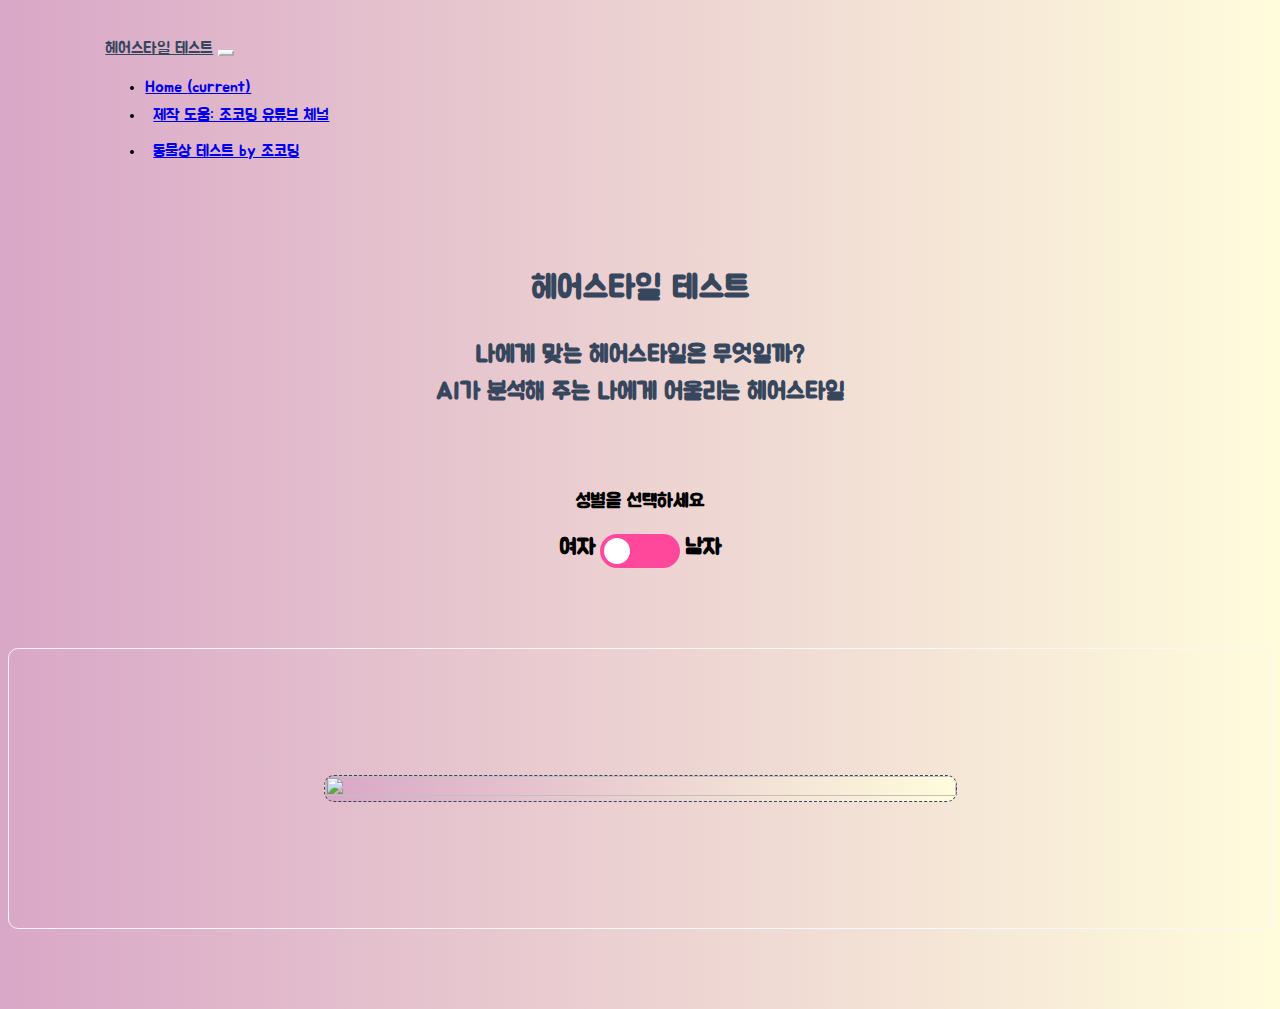
==== commit aa531187: "“image_change”" ====
--- a/index.html
+++ b/index.html
@@ -33,7 +33,7 @@
 	<script type="text/javascript" src="//s7.addthis.com/js/300/addthis_widget.js#pubid=ra-5fe596edb3d54187"></script>
 	<script data-ad-client="ca-pub-5067721726655716" async
 		src="https://pagead2.googlesyndication.com/pagead/js/adsbygoogle.js"></script>
-		
+
 	<!-- 댓글 -->
 	<script src="js/comment.js"></script>
 	<noscript>Please enable JavaScript to view the <a href="https://disqus.com/?ref_noscript">comments powered by
@@ -124,9 +124,10 @@
 	<div class="container file-upload">
 		<div class="image-upload-wrap">
 			<input class="file-upload-input" type="file" onchange="readURL(this);" accept="image/*" />
+			<img src="image/upload.jpg" class="upload">
 			<div class="drag-text">
-				<img src="image/upload.png" width="100" height="100" class="upload">
-				<h3 class="upload-text">당신의 얼굴을 올려 놓거나 업로드 하세요!</h3>
+				
+				<!-- <h3 class="upload-text">당신의 얼굴을 올려 놓거나 업로드 하세요!</h3> -->
 			</div>
 		</div>
 		<div class="file-upload-content">
--- a/css/style.css
+++ b/css/style.css
@@ -1,6 +1,10 @@
 body {
-    font-family: 'Jua', sans-serif;
-    background-color: #f0dbb0;
+  font-family: 'Jua', sans-serif;
+  /* background: linear-gradient( to right, #ffcfdf, #b0f3f1 74%); */
+  background: #d9a7c7;  /* fallback for old browsers */
+  background: -webkit-linear-gradient(to left, #fffcdc, #d9a7c7);  /* Chrome 10-25, Safari 5.1-6 */
+  background: linear-gradient(to left, #fffcdc, #d9a7c7); /* W3C, IE 10+/ Edge, Firefox 16+, Chrome 26+, Opera 12+, Safari 7+ */
+
 }
 
 ul.navbar-nav li#jocoding {
@@ -10,7 +14,7 @@
 .file-upload {
   border-radius: 10px;
   border: solid 1.5px #f6f7fa;
-  background-color: #f0d689;
+  /* background: linear-gradient( to right, #ffcfdf, #b0f3f1 74%); */
   margin: 0 auto 80px auto;
   padding: 10% 0;
 }
@@ -56,7 +60,7 @@
   outline: none;
   opacity: 0;
   cursor: pointer;
-  border-radius: 10px;
+  border-radius: 20px;
 }
 
 .image-upload-wrap {
@@ -68,10 +72,17 @@
   background-color: #ffffff;
   width: 50%;
   margin: 0 auto;
+  background: #d9a7c7;  /* fallback for old browsers */
+  background: -webkit-linear-gradient(to left, #fffcdc, #d9a7c7);  /* Chrome 10-25, Safari 5.1-6 */
+  background: linear-gradient(to left, #fffcdc, #d9a7c7); /* W3C, IE 10+/ Edge, Firefox 16+, Chrome 26+, Opera 12+, Safari 7+ */
+
 }
 
 img.upload {
+  width: 100%;
+  height: 100%;
   border-radius: 10px;
+  /* opacity: 0.1; */
 }
 
 .image-dropping,
@@ -246,10 +257,6 @@
   }
 }
 
-  .upload{
-    margin-top: 30px;
-    padding-top: 20px;
-  }
   .upload-text{
     line-height: 1.53;
     text-align: center;
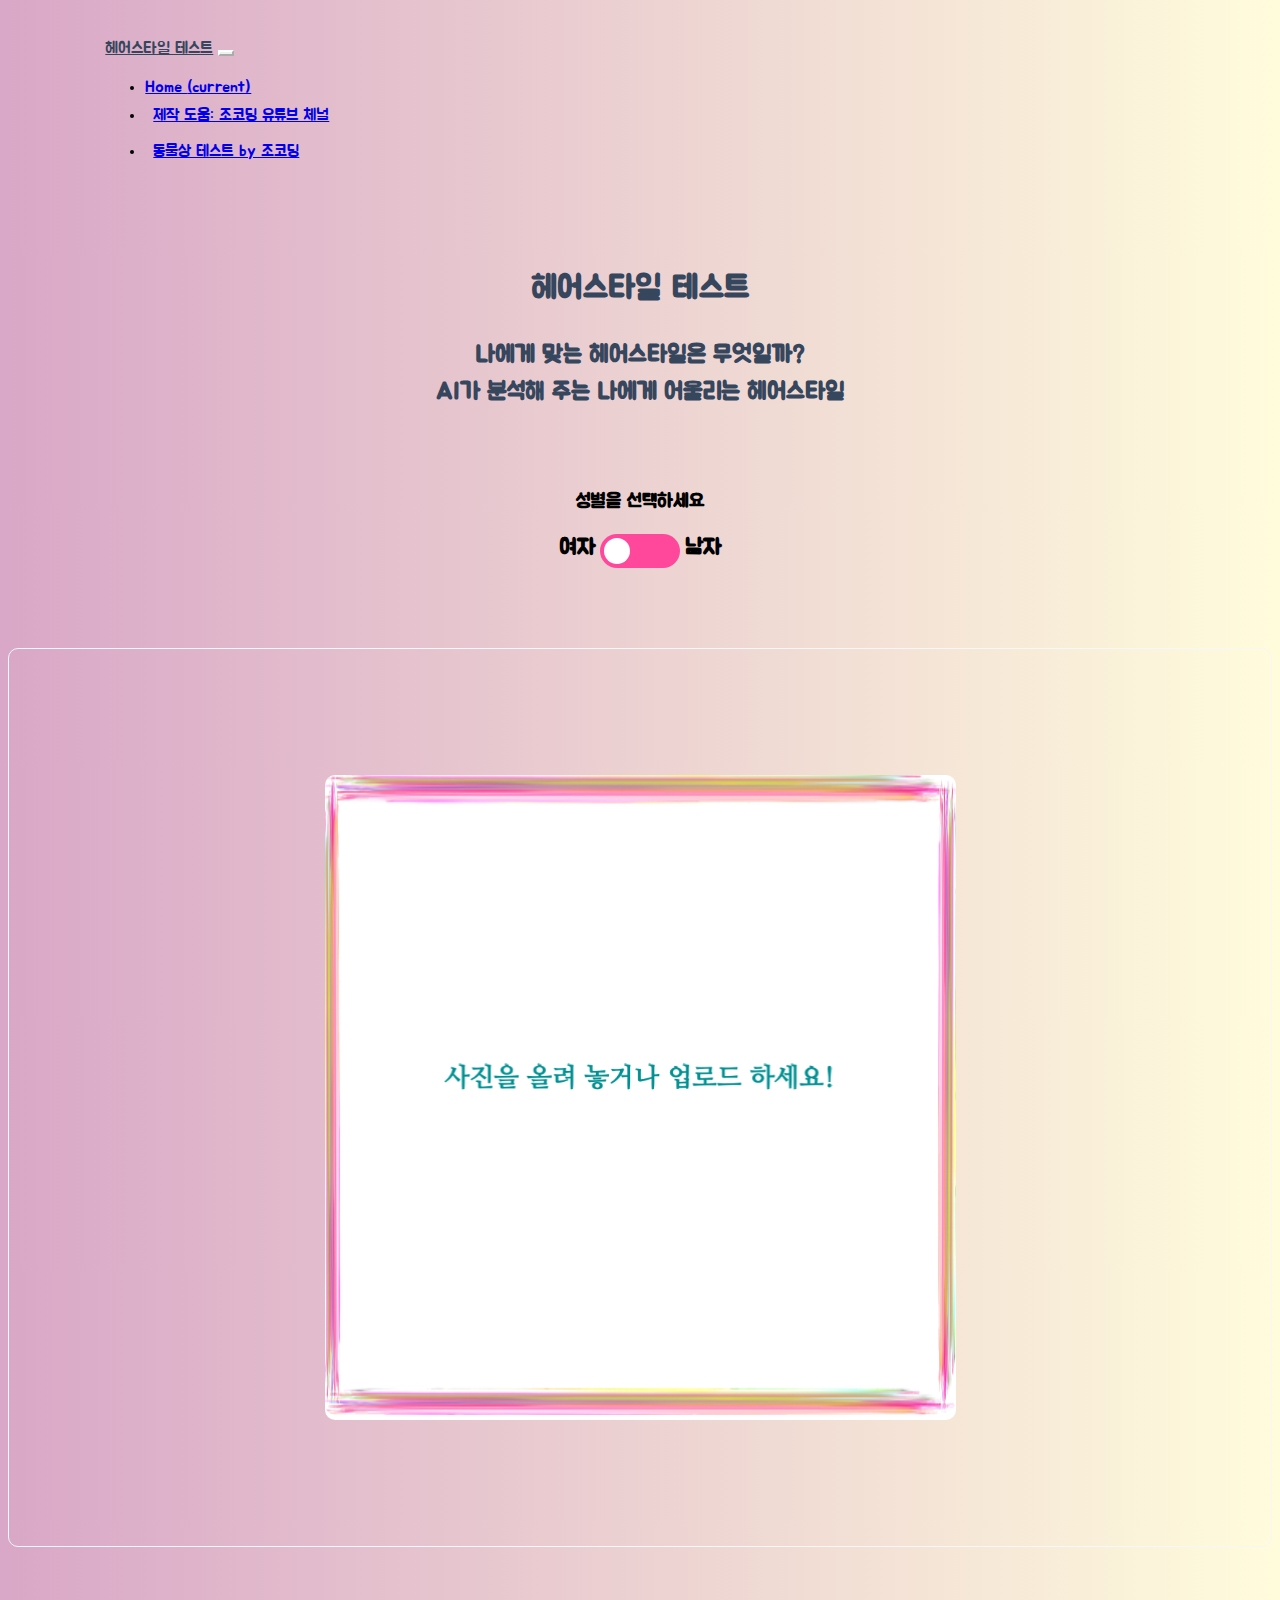
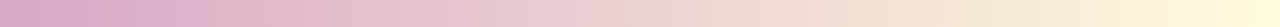
==== commit f8379b58: "“design_change”" ====
--- a/index.html
+++ b/index.html
@@ -124,7 +124,7 @@
 	<div class="container file-upload">
 		<div class="image-upload-wrap">
 			<input class="file-upload-input" type="file" onchange="readURL(this);" accept="image/*" />
-			<img src="image/upload.jpg" class="upload">
+			<img src="image/upload.png" class="upload">
 			<div class="drag-text">
 				
 				<!-- <h3 class="upload-text">당신의 얼굴을 올려 놓거나 업로드 하세요!</h3> -->
--- a/css/style.css
+++ b/css/style.css
@@ -63,19 +63,16 @@
   border-radius: 20px;
 }
 
-.image-upload-wrap {
-  border: 4px dashed #1FB264;
+.image-upload-wrap { 
   position: relative;
   object-fit: contain;
   border-radius: 10px;
-  border: dashed 1.5px #35465d;
   background-color: #ffffff;
   width: 50%;
   margin: 0 auto;
-  background: #d9a7c7;  /* fallback for old browsers */
-  background: -webkit-linear-gradient(to left, #fffcdc, #d9a7c7);  /* Chrome 10-25, Safari 5.1-6 */
-  background: linear-gradient(to left, #fffcdc, #d9a7c7); /* W3C, IE 10+/ Edge, Firefox 16+, Chrome 26+, Opera 12+, Safari 7+ */
-
+  /* background: #d9a7c7;
+  background: -webkit-linear-gradient(to left, #fffcdc, #d9a7c7);
+  background: linear-gradient(to left, #fffcdc, #d9a7c7);  */
 }
 
 img.upload {
@@ -88,7 +85,7 @@
 .image-dropping,
 .image-upload-wrap:hover {
   background-color: #c6cdd7;
-  border: 1.5px dashed #ffffff;
+  border: 1.5px solid #ffffff;
 }
 
 .image-title-wrap {
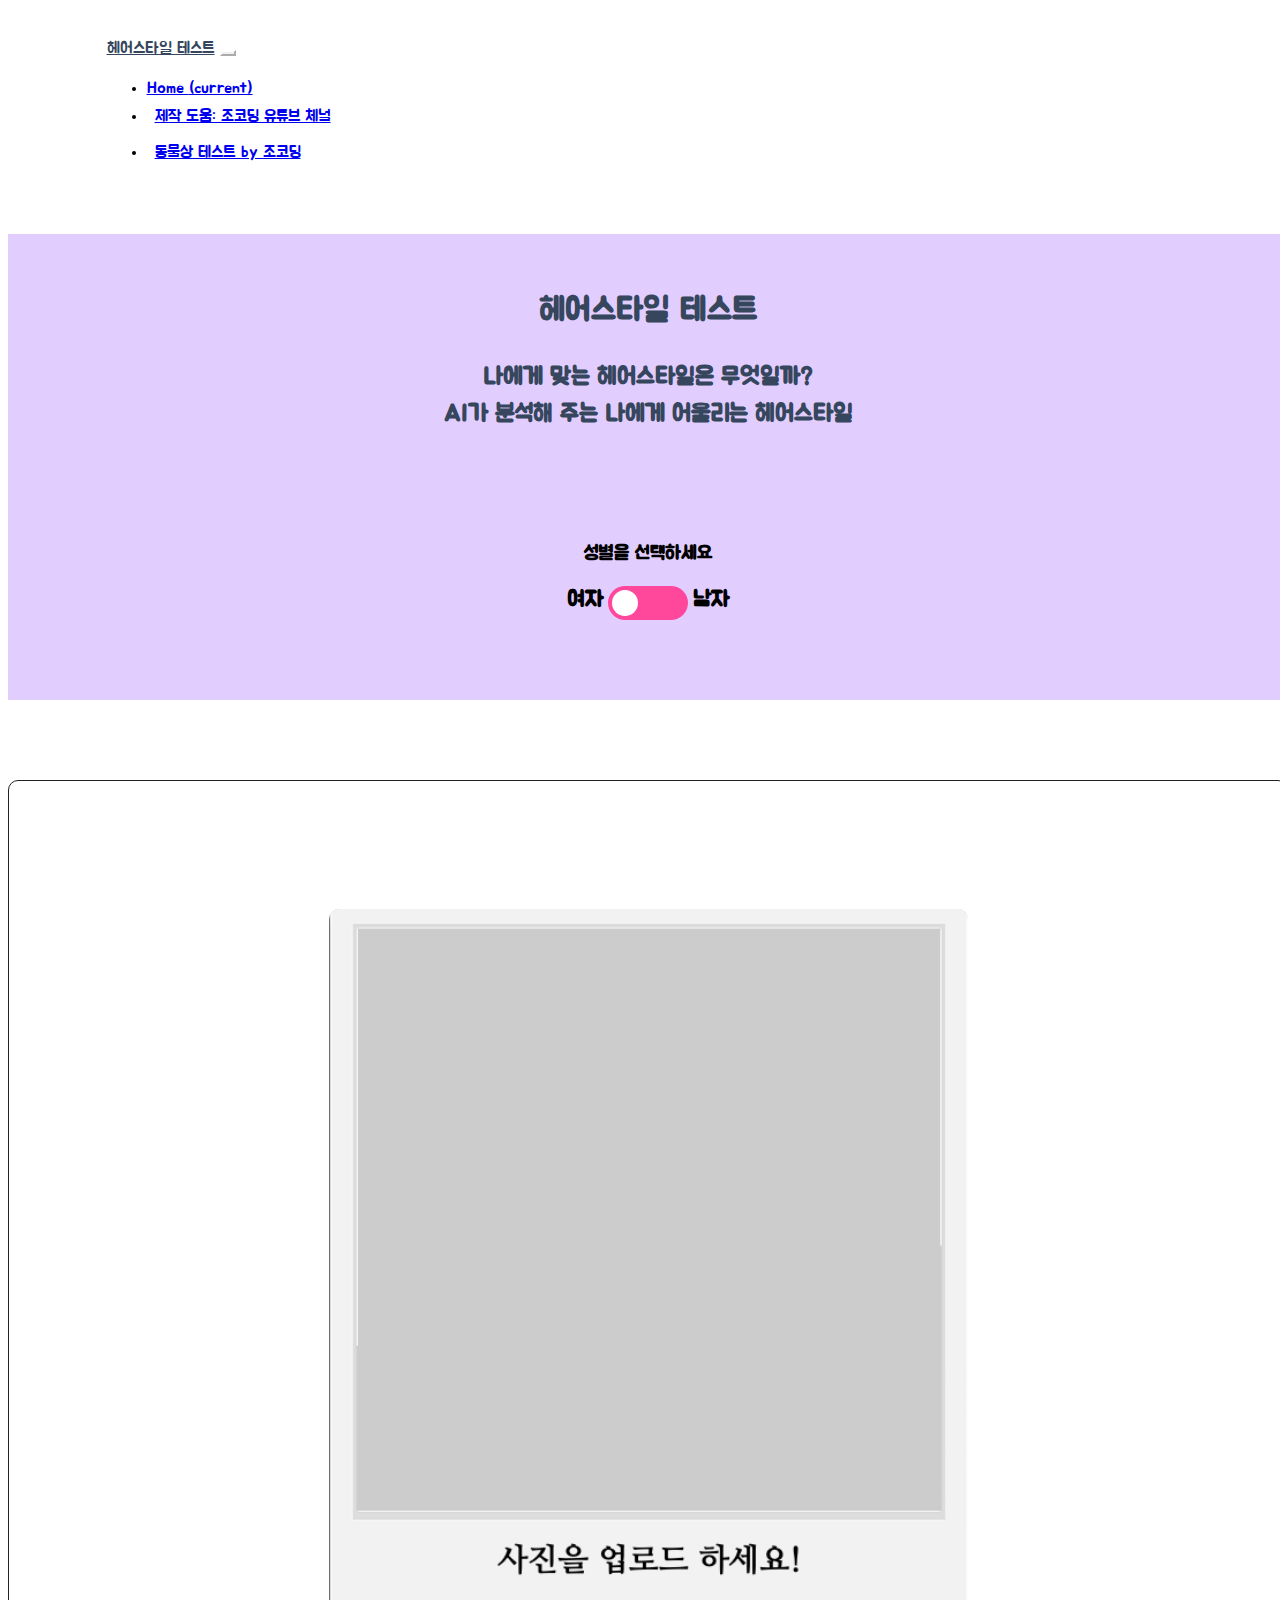
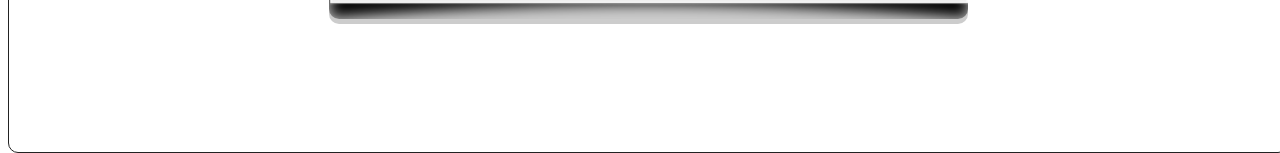
==== commit 88b3a8dd: "“redesign-final”" ====
--- a/index.html
+++ b/index.html
@@ -1,173 +1,157 @@
 <!DOCTYPE html>
-<html lang="ko">
+<html lang="en">
+
 <head>
-	<!-- Required meta tags -->
-	<meta charset="utf-8">
-	<meta name="viewport" content="width=device-width, initial-scale=1, shrink-to-fit=no">
-	<!-- 네이버 검색 메타 -->
-	<meta name="naver-site-verification" content="1523c97bddbc8d4d3c651de24dd3c1e0a5e497b9" />
-	<meta name="google-site-verification" content="ALAnNzDIlZzql1PP_HTT12hcofY3jTp05_ca5dH7-pc" />
-	<link rel="canonical" href="https://hairstyle-ai.ga">
-	<link rel="shortcut icon" href="https://ibb.co/Qmzy8PN">
-	<meta name="description" content="자신에게 어울리는 헤어스타일은 모두 다른법! 머신러닝으로 학습시킨 인공지능으로 자신에게 어울리는 헤어스타일을 찾아보세요!">
-	<meta name="keywords"
-		content="헤어스타일 테스트, 인공지능 헤어스타일 테스트, 헤어스타일, 헤어스타일 추천, 남자 헤어스타일 추천, 여자 헤어스타일 추천, hairstyle test, hairstyle">
-	<meta property="og:type" content="website">
-	<meta property="og:title" content="헤어스타일 테스트">
-	<meta property="og:description" content="자신에게 어울리는 헤어스타일은 모두 다른법! 머신러닝으로 학습시킨 인공지능으로 자신에게 어울리는 헤어스타일을 찾아보세요!">
-	<meta property="og:image" content="https://ibb.co/Qmzy8PN">
-	<meta property="og:url" content="https://hairstyle-ai.ga">
-	<meta name="NaverBot" content="All" />
-	<meta name="NaverBot" content="index,follow" />
-	<meta name="Yeti" content="All" />
-	<meta name="Yeti" content="index,follow" />
+    <!-- Required meta tags -->
+    <meta charset="utf-8">
+    <meta name="viewport" content="width=device-width, initial-scale=1, shrink-to-fit=no">
+    <!-- 네이버 검색 메타 -->
+    <meta name="naver-site-verification" content="1523c97bddbc8d4d3c651de24dd3c1e0a5e497b9" />
+    <meta name="google-site-verification" content="yL2dhYXn5je8KoWuy0XVaW2ik9HaAE3J1Vt3zBb9eso" />
+    <link rel="canonical" href="https://hairstyle-ai.ga">
+    <link rel="shortcut icon" href="https://ibb.co/Qmzy8PN">
+    <meta name="description" content="자신에게 어울리는 헤어스타일은 모두 다른법! 머신러닝으로 학습시킨 인공지능으로 자신에게 어울리는 헤어스타일을 찾아보세요!">
+    <meta name="keywords"
+        content="헤어스타일 테스트, 인공지능 헤어스타일 테스트, 헤어스타일, 헤어스타일 추천, 남자 헤어스타일 추천, 여자 헤어스타일 추천, hairstyle test, hairstyle">
+    <meta property="og:type" content="website">
+    <meta property="og:title" content="헤어스타일 테스트">
+    <meta property="og:description" content="자신에게 어울리는 헤어스타일은 모두 다른법! 머신러닝으로 학습시킨 인공지능으로 자신에게 어울리는 헤어스타일을 찾아보세요!">
+    <meta property="og:image" content="https://ibb.co/Qmzy8PN">
+    <meta property="og:url" content="https://hairstyle-ai.ga">
+    <meta name="NaverBot" content="All" />
+    <meta name="NaverBot" content="index,follow" />
+    <meta name="Yeti" content="All" />
+    <meta name="Yeti" content="index,follow" />
 
-	<!-- Bootstrap CSS -->
-	<link rel="stylesheet" href="https://cdn.jsdelivr.net/npm/bootstrap@4.5.3/dist/css/bootstrap.min.css"
-		integrity="sha384-TX8t27EcRE3e/ihU7zmQxVncDAy5uIKz4rEkgIXeMed4M0jlfIDPvg6uqKI2xXr2" crossorigin="anonymous" />
-	<!-- 구글 폰트 -->
-	<link rel="preconnect" href="https://fonts.gstatic.com">
-	<link href="https://fonts.googleapis.com/css2?family=Jua&display=swap" rel="stylesheet">
+    <!-- Bootstrap CSS -->
+    <link rel="stylesheet" href="https://cdn.jsdelivr.net/npm/bootstrap@4.5.3/dist/css/bootstrap.min.css"
+        integrity="sha384-TX8t27EcRE3e/ihU7zmQxVncDAy5uIKz4rEkgIXeMed4M0jlfIDPvg6uqKI2xXr2" crossorigin="anonymous" />
+    <!-- 구글 폰트 -->
+    <link rel="preconnect" href="https://fonts.gstatic.com">
+    <link href="https://fonts.googleapis.com/css2?family=Jua&display=swap" rel="stylesheet">
 
-	<!-- 공유 버튼 스크립트 -->
-	<script type="text/javascript" src="//s7.addthis.com/js/300/addthis_widget.js#pubid=ra-5fe596edb3d54187"></script>
-	<script data-ad-client="ca-pub-5067721726655716" async
-		src="https://pagead2.googlesyndication.com/pagead/js/adsbygoogle.js"></script>
+    <!-- 공유 버튼 스크립트 -->
+    <script type="text/javascript" src="//s7.addthis.com/js/300/addthis_widget.js#pubid=ra-5fe596edb3d54187"></script>
+    <script data-ad-client="ca-pub-5067721726655716" async
+        src="https://pagead2.googlesyndication.com/pagead/js/adsbygoogle.js"></script>
 
-	<!-- 댓글 -->
-	<script src="js/comment.js"></script>
-	<noscript>Please enable JavaScript to view the <a href="https://disqus.com/?ref_noscript">comments powered by
-		Disqus.</a></noscript>
-	<script src="https://code.jquery.com/jquery-3.5.1.slim.min.js"
-		integrity="sha384-DfXdz2htPH0lsSSs5nCTpuj/zy4C+OGpamoFVy38MVBnE+IbbVYUew+OrCXaRkfj" crossorigin="anonymous">
-	</script>
-	<script src="https://cdn.jsdelivr.net/npm/popper.js@1.16.1/dist/umd/popper.min.js"
-		integrity="sha384-9/reFTGAW83EW2RDu2S0VKaIzap3H66lZH81PoYlFhbGU+6BZp6G7niu735Sk7lN" crossorigin="anonymous">
-	</script>
-	<script src="https://cdn.jsdelivr.net/npm/bootstrap@4.5.3/dist/js/bootstrap.min.js"
-		integrity="sha384-w1Q4orYjBQndcko6MimVbzY0tgp4pWB4lZ7lr30WKz0vr/aWKhXdBNmNb5D92v7s" crossorigin="anonymous">
-	</script>
+    <!-- 댓글 -->
+    <script src="js/comment.js"></script>
+    <noscript>Please enable JavaScript to view the <a href="https://disqus.com/?ref_noscript">comments powered by
+            Disqus.</a></noscript>
+    <script src="https://code.jquery.com/jquery-3.5.1.slim.min.js"
+        integrity="sha384-DfXdz2htPH0lsSSs5nCTpuj/zy4C+OGpamoFVy38MVBnE+IbbVYUew+OrCXaRkfj" crossorigin="anonymous">
+    </script>
+    <script src="https://cdn.jsdelivr.net/npm/popper.js@1.16.1/dist/umd/popper.min.js"
+        integrity="sha384-9/reFTGAW83EW2RDu2S0VKaIzap3H66lZH81PoYlFhbGU+6BZp6G7niu735Sk7lN" crossorigin="anonymous">
+    </script>
+    <script src="https://cdn.jsdelivr.net/npm/bootstrap@4.5.3/dist/js/bootstrap.min.js"
+        integrity="sha384-w1Q4orYjBQndcko6MimVbzY0tgp4pWB4lZ7lr30WKz0vr/aWKhXdBNmNb5D92v7s" crossorigin="anonymous">
+    </script>
 
-	<!-- teachablemachine -->
-	<script src="https://cdn.jsdelivr.net/npm/@tensorflow/tfjs@1.3.1/dist/tf.min.js"></script>
-	<script src="https://cdn.jsdelivr.net/npm/@teachablemachine/image@0.8/dist/teachablemachine-image.min.js"></script>
-	<script src="js/teachablemachine.js"></script>
-	<script src="js/remove.js"></script>
+    <!-- teachablemachine -->
+    <script src="https://cdn.jsdelivr.net/npm/@tensorflow/tfjs@1.3.1/dist/tf.min.js"></script>
+    <script src="https://cdn.jsdelivr.net/npm/@teachablemachine/image@0.8/dist/teachablemachine-image.min.js"></script>
+    <script src="js/teachablemachine.js"></script>
+    <script src="js/remove.js"></script>
 
-	<!-- original -->
-	<link rel="shortcut icon" href="favicon.ico" type="image/x-icon">
-	<link rel="icon" href="favicon.ico" type="image/x-icon">
-	<link rel="stylesheet" href="css/style.css" />
-	<link rel="stylesheet" href="css/switch.css">
-	<script src="js/jquery.js"></script>
-	<script src="js/switch_btn.js"></script>
-	<!-- 팝업띄우는 스크립트 -->
-	<!-- <script src="js/popup.js"></script> -->
+    <!-- original -->
+    <link rel="shortcut icon" href="favicon.ico" type="image/x-icon">
+    <link rel="icon" href="favicon.ico" type="image/x-icon">
+    <link rel="stylesheet" href="css/style.css" />
+    <link rel="stylesheet" href="css/switch.css">
+    <script src="js/jquery.js"></script>
+    <script src="js/switch_btn.js"></script>
+    <!-- 팝업띄우는 스크립트 -->
+    <!-- <script src="js/popup.js"></script> -->
 
-	<title>헤어스타일 테스트</title>
+    <title>헤어스타일 테스트</title>
 </head>
 
-<body id="body">
-	<nav class="navbar navbar-expand-lg navbar-light nav-distance">
-		<a class="navbar-brand" href="https://hairstyle-ai.ga">헤어스타일 테스트</a>
-		<button class="navbar-toggler" type="button" data-toggle="collapse" data-target="#navbarNav"
-			aria-controls="navbarNav" aria-expanded="false" aria-label="Toggle navigation">
-			<span class="navbar-toggler-icon"></span>
-		</button>
-		<div class="collapse navbar-collapse" id="navbarNav">
-			<ul class="navbar-nav">
-				<li class="nav-item active">
-					<a class="nav-link" href="https://hairstyle-ai.ga">Home <span class="sr-only">(current)</span></a>
-				</li>
-				<li id="jocoding">
-					<a href="https://www.youtube.com/channel/UCQNE2JmbasNYbjGAcuBiRRg">제작 도움: 조코딩 유튜브 체널</a>
-				</li>
-				<li id="jocoding">
-					<a href="https://animalface.site/ko/index.html">동물상 테스트 by 조코딩</a>
-				</li>
-			</ul>
-		</div>
-	</nav>
+<body>
+    <nav class="navbar navbar-expand-lg navbar-light nav-distance">
+        <a class="navbar-brand" href="https://hairstyle-ai.ga">헤어스타일 테스트</a>
+        <button class="navbar-toggler" type="button" data-toggle="collapse" data-target="#navbarNav"
+            aria-controls="navbarNav" aria-expanded="false" aria-label="Toggle navigation">
+            <span class="navbar-toggler-icon"></span>
+        </button>
+        <div class="collapse navbar-collapse" id="navbarNav">
+            <ul class="navbar-nav">
+                <li class="nav-item active">
+                    <a class="nav-link" href="https://hairstyle-ai.ga">Home <span class="sr-only">(current)</span></a>
+                </li>
+                <li id="jocoding">
+                    <a href="https://www.youtube.com/channel/UCQNE2JmbasNYbjGAcuBiRRg">제작 도움: 조코딩 유튜브 체널</a>
+                </li>
+                <li id="jocoding">
+                    <a href="https://animalface.site/ko/index.html">동물상 테스트 by 조코딩</a>
+                </li>
+            </ul>
+        </div>
+    </nav>
 
-	<!-- 팝업창 -->
+    <section class="section">
+        <h1 class="title">헤어스타일 테스트</h1>
+        <h2 class="subtitle">나에게 맞는 헤어스타일은 무엇일까?<br>AI가 분석해 주는 나에게 어울리는 헤어스타일</h2>
+        <h3 style="text-align: center;">성별을 선택하세요</h3>
+        <section id="gender_chk">
+            <p>여자</p>
+            <label class="switch">
+                <input type="checkbox" id="gender">
+                <span class="slider round"></span>
+            </label>
+            <p>남자</p>
+        </section>
+    </section>
 
-	<!-- <div id="popup" style="width: 500px;">
-		<div id="header">
-			<span id="title">안녕하세요</span>
-			<button id="close">
-				<span>X</span>
-			</button>
-		</div>
-		<div id="content">
-			
-		</div>
-	</div> -->
+    <div class="container file-upload">
+        <div class="image-upload-wrap">
+            <input class="file-upload-input" type="file" onchange="readURL(this);" accept="image/*" />
+            <img src="image/upload.png" class="upload">
+            <div class="drag-text">
 
-	<section class="section">
-		<h1 class="title">헤어스타일 테스트</h1>
-		<h2 class="subtitle">나에게 맞는 헤어스타일은 무엇일까?<br>AI가 분석해 주는 나에게 어울리는 헤어스타일</h2>
-	</section>
-
-	<h3 style="text-align: center;">성별을 선택하세요</h3>
-	<section id="gender_chk">
-		<p>여자</p>
-		<label class="switch">
-			<input type="checkbox" id="gender">
-			<span class="slider round"></span>
-		</label>
-		<p>남자</p>
-	</section>
-
-	<script class="jsbin" src="https://ajax.googleapis.com/ajax/libs/jquery/1/jquery.min.js">
-	</script>
-	<script src="https://cdn.jsdelivr.net/npm/chart.js@2.8.0"></script>
-	<div class="container file-upload">
-		<div class="image-upload-wrap">
-			<input class="file-upload-input" type="file" onchange="readURL(this);" accept="image/*" />
-			<img src="image/upload.png" class="upload">
-			<div class="drag-text">
-				
-				<!-- <h3 class="upload-text">당신의 얼굴을 올려 놓거나 업로드 하세요!</h3> -->
-			</div>
-		</div>
-		<div class="file-upload-content">
-			<img class="file-upload-image" id="face-image" src="#" alt="your image" />
-			<div id="loading" class="animated bounce">
-				<div class="spinner-border" role="status">
-					<span class="sr-only">Loading...</span>
-				</div>
-				<p class="text-center">AI가 당신의 얼굴형을 분석중입니다...</p>
-			</div>
-			<p class="result-message"></p>
-			<div id="label-container"></div>
-			<div class="image-title-wrap">
-				<button type="button p-2" class="try-again-btn" onclick="window.location.reload();"
-					style="margin-top: 20px;">
-					<span class="try-again-text">다른 사진으로 재시도</span>
-				</button>
-			</div>
-			<!-- 공유 버튼 -->
-			<div class="addthis_inline_share_toolbox" style="margin-top: 50px;"></div>
-		</div>
-	</div>
-	<!-- 광고 -->
-	<div id="ad_banner1">
-		<ins class="kakao_ad_area" style="display:none;" data-ad-unit="DAN-uZ2N1MZWHmByXCK8" data-ad-width="320"
-			data-ad-height="100"></ins>
-	</div>
-	<div id="ad_banner2">
-		<ins class="kakao_ad_area" style="display:none;" data-ad-unit="DAN-NFoqOgJSCNgQXg7j" data-ad-width="320"
-			data-ad-height="100"></ins>
-	</div>
-	<div id="ad_banner3">
-		<ins class="kakao_ad_area" style="display:none;" data-ad-unit="DAN-snKCxv6ic5qRhvYv" data-ad-width="320"
-			data-ad-height="100"></ins>
-	</div>
-	<div id="ad_banner4">
-		<ins class="kakao_ad_area" style="display:none;" data-ad-unit="DAN-P3WMO2juzsgPX8PG" data-ad-width="320"
-			data-ad-height="100"></ins>
-	</div>
-	<script type="text/javascript" src="//t1.daumcdn.net/kas/static/ba.min.js" async></script>
+                <!-- <h3 class="upload-text">당신의 얼굴을 올려 놓거나 업로드 하세요!</h3> -->
+            </div>
+        </div>
+        <div class="file-upload-content">
+            <img class="file-upload-image" id="face-image" src="#" alt="your image" />
+            <div id="loading" class="animated bounce">
+                <div class="spinner-border" role="status">
+                    <span class="sr-only">Loading...</span>
+                </div>
+                <p class="text-center">AI가 당신의 얼굴형을 분석중입니다...</p>
+            </div>
+            <p class="result-message"></p>
+            <div class="image"></div>
+            <div id="label-container"></div>
+            <div class="image-title-wrap">
+                <button type="button p-2" class="try-again-btn" onclick="window.location.reload();"
+                    style="margin-top: 20px;">
+                    <span class="try-again-text">다른 사진으로 재시도</span>
+                </button>
+            </div>
+            <!-- 공유 버튼 -->
+            <div class="addthis_inline_share_toolbox" style="margin-top: 50px;"></div>
+        </div>
+    </div>
+    <!-- 광고 -->
+    <div id="ad_banner1">
+        <ins class="kakao_ad_area" style="display:none;" data-ad-unit="DAN-uZ2N1MZWHmByXCK8" data-ad-width="320"
+            data-ad-height="100"></ins>
+    </div>
+    <div id="ad_banner2">
+        <ins class="kakao_ad_area" style="display:none;" data-ad-unit="DAN-NFoqOgJSCNgQXg7j" data-ad-width="320"
+            data-ad-height="100"></ins>
+    </div>
+    <div id="ad_banner3">
+        <ins class="kakao_ad_area" style="display:none;" data-ad-unit="DAN-snKCxv6ic5qRhvYv" data-ad-width="320"
+            data-ad-height="100"></ins>
+    </div>
+    <div id="ad_banner4">
+        <ins class="kakao_ad_area" style="display:none;" data-ad-unit="DAN-P3WMO2juzsgPX8PG" data-ad-width="320"
+            data-ad-height="100"></ins>
+    </div>
+    <script type="text/javascript" src="//t1.daumcdn.net/kas/static/ba.min.js" async></script>
 	<div id="webcam-container"></div>
 	<div id="disqus_thread"></div>
 </body>
--- a/css/style.css
+++ b/css/style.css
@@ -1,288 +1,313 @@
+html,
 body {
-  font-family: 'Jua', sans-serif;
-  /* background: linear-gradient( to right, #ffcfdf, #b0f3f1 74%); */
-  background: #d9a7c7;  /* fallback for old browsers */
-  background: -webkit-linear-gradient(to left, #fffcdc, #d9a7c7);  /* Chrome 10-25, Safari 5.1-6 */
-  background: linear-gradient(to left, #fffcdc, #d9a7c7); /* W3C, IE 10+/ Edge, Firefox 16+, Chrome 26+, Opera 12+, Safari 7+ */
+    width: 100%;
+    height: 100%;
+    /* background-color: #f6f7fa; */
+}
+
+body {
+    font-family: 'Jua', sans-serif;
+    /* background: linear-gradient( to right, #ffcfdf, #b0f3f1 74%); */
+    /* background: #d9a7c7;
+    background: -webkit-linear-gradient(to left, #fffcdc, #d9a7c7);
+    background: linear-gradient(to left, #fffcdc, #d9a7c7);
+   */
 
 }
 
 ul.navbar-nav li#jocoding {
-  padding: 8px;
-}
-  
-.file-upload {
-  border-radius: 10px;
-  border: solid 1.5px #f6f7fa;
-  /* background: linear-gradient( to right, #ffcfdf, #b0f3f1 74%); */
-  margin: 0 auto 80px auto;
-  padding: 10% 0;
-}
-
-.file-upload-btn {
-  width: 100%;
-  margin: 0;
-  color: #fff;
-  background: #1FB264;
-  border: none;
-  padding: 10px;
-  border-radius: 4px;
-  border-bottom: 4px solid #15824B;
-  transition: all .2s ease;
-  outline: none;
-  text-transform: uppercase;
-  font-weight: 700;
-}
-
-.file-upload-btn:hover {
-  background: #1AA059;
-  color: #ffffff;
-  transition: all .2s ease;
-  cursor: pointer;
-}
-
-.file-upload-btn:active {
-  border: 0;
-  transition: all .2s ease;
-}
-
-.file-upload-content {
-  display: none;
-  text-align: center;
-}
-
-.file-upload-input {
-  position: absolute;
-  margin: 0;
-  padding: 0;
-  width: 100%;
-  height: 100%;
-  outline: none;
-  opacity: 0;
-  cursor: pointer;
-  border-radius: 20px;
-}
-
-.image-upload-wrap { 
-  position: relative;
-  object-fit: contain;
-  border-radius: 10px;
-  background-color: #ffffff;
-  width: 50%;
-  margin: 0 auto;
-  /* background: #d9a7c7;
-  background: -webkit-linear-gradient(to left, #fffcdc, #d9a7c7);
-  background: linear-gradient(to left, #fffcdc, #d9a7c7);  */
-}
-
-img.upload {
-  width: 100%;
-  height: 100%;
-  border-radius: 10px;
-  /* opacity: 0.1; */
-}
-
-.image-dropping,
-.image-upload-wrap:hover {
-  background-color: #c6cdd7;
-  border: 1.5px solid #ffffff;
-}
-
-.image-title-wrap {
-  padding: 0 15px 15px 15px;
-  color: #222;
-}
-
-.drag-text {
-  background-color: #ffffff;
-  text-align: center;
-}
-
-.drag-text:hover {
-  background-color: #969ca9;
-}
-
-.drag-text h3 {
-  font-weight: 100px;
-  text-transform: uppercase;
-  color: #15824B;
-  padding: 60px 0;
-  font-size: 20px;
-}
-
-.file-upload-image {
-  max-height: 200px;
-  max-width: 200px;
-  margin: auto;
-  padding: 20px;
-}
-
-div#label-container div {
-  font-size: 23px;
-}
-
-.remove-image {
-  width: 200px;
-  margin: 0;
-  color: #fff;
-  background: #cd4535;
-  border: none;
-  padding: 10px;
-  border-radius: 4px;
-  border-bottom: 4px solid #b02818;
-  transition: all .2s ease;
-  outline: none;
-  text-transform: uppercase;
-  font-weight: 700;
-}
-
-.remove-image:hover {
-  background: #c13b2a;
-  color: #ffffff;
-  transition: all .2s ease;
-  cursor: pointer;
-}
-
-.remove-image:active {
-  border: 0;
-  transition: all .2s ease;
-}
+    padding: 8px;
+}
+
+nav.navbar {
+    background-color: #ffffff;
+}
+
 .nav-distance {
     padding: 2.1% 7.7%;
 }
+
 .navbar-light .navbar-brand {
     line-height: 1.68;
     text-align: left;
     color: #35465d;
 }
-.navbar-light .navbar-toggler{
+
+.navbar-light .navbar-toggler {
     border-color: #ffffff;
-    
-}
-.section{
-    margin-top: 50px;
+
+}
+
+.section {
     margin-bottom: 80px;
     z-index: 1;
     position: relative;
-}
-.title{
+    background-color: #E2CDFF;
+    /* background: linear-gradient(to bottom, #AED4FF , #f6f7fa); */
+
+}
+
+.title {
+    padding: 50px 0px 0px 0px;
     line-height: 1.67;
     text-align: center;
     color: #35465d
 }
-.subtitle{
+
+.subtitle {
     line-height: 1.53;
     text-align: center;
     color: #35465d;
     font-size: 1.5rem;
-    margin-bottom:30px;
-}
-
-.addthis_inline_share_toolbox:focus {
-  outline: none;
-}
-
-#ad_banner1 {
-  width: 320px;
-  margin: 0px auto 30px auto;
-}
-
-#ad_banner2 {
-  width: 320px;
-  margin: 0px auto 30px auto;
-}
-
-#ad_banner3 {
-  width: 320px;
-  margin: 0px auto 30px auto;
-}
-
-#ad_banner4 {
-  width: 320px;
-  margin: 0px auto 50px auto;
-}
-
-div#popup {
-  background-color: #ffffff;
-  height: 450px;
-  margin: auto;
-  z-index: 2;
-  position: absolute;
-  left: 50%;
-  transform:translateX(-50%);
-  border-radius: 15px;
-}
-
-div#popup div#header {
-  width: 100%;
-  border-bottom: 1px dashed #222;
-  height: 60px;
-}
-
-div#popup div#header span#title {
-  padding-left: 20px;
-}
-
-button#close {
-  background-color: #ffffff;
-  border: 0px;
-  position: relative;
-  font-size: 25px;
-  float: right;
-  padding: 11px 8px 11px 8px;
-  border-radius: 15px;
-}
-
-button#close:focus {
-  outline: none;
-}
-
-@media screen and (max-width: 768px){
-  html{
-      font-size: 10px;
-  }
-  .navbar-brand {
-      font-size: 2rem;
-  }
-
-  .image-upload-wrap {
-    width: 85%;
-  }
-
-  ul.navbar-nav li#jocoding {
-    padding: 8px 8px 8px 0px;
-  }
-}
-
-  .upload-text{
+    margin-bottom: 30px;
+    padding: 0px 0px 80px 0px;
+}
+
+#gender_chk {
+    padding: 0px 0px 80px 0px;
+}
+
+.file-upload {
+    border-radius: 10px;
+    border: solid 1.5px #222;
+    /* background: linear-gradient( to right, #ffcfdf, #b0f3f1 74%); */
+    margin: 0 auto 80px auto;
+    padding: 10% 0;
+    background-color: #ffffff;
+}
+
+.file-upload-btn {
+    width: 100%;
+    margin: 0;
+    color: #fff;
+    background: #1FB264;
+    border: none;
+    padding: 10px;
+    border-radius: 4px;
+    border-bottom: 4px solid #15824B;
+    transition: all .2s ease;
+    outline: none;
+    text-transform: uppercase;
+    font-weight: 700;
+}
+
+.file-upload-btn:hover {
+    background: #1AA059;
+    color: #ffffff;
+    transition: all .2s ease;
+    cursor: pointer;
+}
+
+.file-upload-btn:active {
+    border: 0;
+    transition: all .2s ease;
+}
+
+.file-upload-content {
+    display: none;
+    text-align: center;
+}
+
+.file-upload-input {
+    position: absolute;
+    margin: 0;
+    padding: 0;
+    width: 100%;
+    height: 100%;
+    outline: none;
+    opacity: 0;
+    cursor: pointer;
+    border-radius: 20px;
+}
+
+.image-upload-wrap {
+    position: relative;
+    object-fit: contain;
+    border-radius: 10px;
+    background-color: #ccc;
+    width: 50%;
+    margin: 0 auto;
+    /* background: #d9a7c7;
+    background: -webkit-linear-gradient(to left, #fffcdc, #d9a7c7);
+    background: linear-gradient(to left, #fffcdc, #d9a7c7);  */
+}
+
+img.upload {
+    width: 100%;
+    height: 100%;
+    border-radius: 10px;
+    /* opacity: 0.1; */
+}
+
+.image-dropping,
+.image-upload-wrap:hover {
+    background-color: #c6cdd7;
+    border: 1.5px solid #ffffff;
+}
+
+.image-title-wrap {
+    padding: 0 15px 15px 15px;
+    color: #222;
+}
+
+.drag-text {
+    background-color: #ffffff;
+    text-align: center;
+}
+
+.drag-text:hover {
+    background-color: #969ca9;
+}
+
+.drag-text h3 {
+    font-weight: 100px;
+    text-transform: uppercase;
+    color: #15824B;
+    padding: 60px 0;
+    font-size: 20px;
+}
+
+.file-upload-image {
+    max-height: 200px;
+    max-width: 200px;
+    margin: auto;
+    padding: 20px;
+}
+
+div#label-container div {
+    font-size: 23px;
+}
+
+.remove-image {
+    width: 200px;
+    margin: 0;
+    color: #fff;
+    background: #cd4535;
+    border: none;
+    padding: 10px;
+    border-radius: 4px;
+    border-bottom: 4px solid #b02818;
+    transition: all .2s ease;
+    outline: none;
+    text-transform: uppercase;
+    font-weight: 700;
+}
+
+.remove-image:hover {
+    background: #c13b2a;
+    color: #ffffff;
+    transition: all .2s ease;
+    cursor: pointer;
+}
+
+.remove-image:active {
+    border: 0;
+    transition: all .2s ease;
+}
+
+.upload-text {
     line-height: 1.53;
     text-align: center;
     color: #34465d;
     font-weight: 1004;
-      text-transform: uppercase;
+    text-transform: uppercase;
     font-weight: 100;
     font-size: 1rem;
     width: 40%;
     margin: 0 auto;
-  }
-  #loading {
+}
+
+#loading {
     display: none;
-  }
-  .try-again-btn {
+}
+
+.try-again-btn {
     border-radius: 40px;
     border: solid 1.5px #35465d;
     background-color: #35465d;
-  }
-
-  .try-again-text {
+}
+
+.try-again-text {
     display: block;
     font-size: 1.5rem;
     text-align: center;
     color: #ffffff;
     padding: 4px 15px;
-  }
-
-  div#popup {
-    width: 80%;
-    height: 400px;
-  }
+}
+
+button#close {
+    background-color: #ffffff;
+    border: 0px;
+    position: relative;
+    font-size: 25px;
+    float: right;
+    padding: 11px 8px 11px 8px;
+    border-radius: 15px;
+}
+
+button#close:focus {
+    outline: none;
+}
+
+.addthis_inline_share_toolbox:focus {
+    outline: none;
+}
+
+#ad_banner1 {
+    width: 320px;
+    margin: 0px auto 30px auto;
+}
+
+#ad_banner2 {
+    width: 320px;
+    margin: 0px auto 30px auto;
+}
+
+#ad_banner3 {
+    width: 320px;
+    margin: 0px auto 30px auto;
+}
+
+#ad_banner4 {
+    width: 320px;
+    margin: 0px auto 50px auto;
+}
+
+#disqus_thread {
+    width: 70%;
+    margin: auto;
+}
+
+
+
+
+
+
+
+
+
+@media screen and (max-width: 768px) {
+    html {
+        font-size: 10px;
+    }
+
+    .navbar-brand {
+        font-size: 2rem;
+    }
+
+    .image-upload-wrap {
+        width: 85%;
+    }
+
+    ul.navbar-nav li#jocoding {
+        padding: 8px 8px 8px 0px;
+    }
+
+    div.file-upload {
+        width: 90%;
+    }
+
+    #disqus_thread {
+        width: 100%;
+    }
+}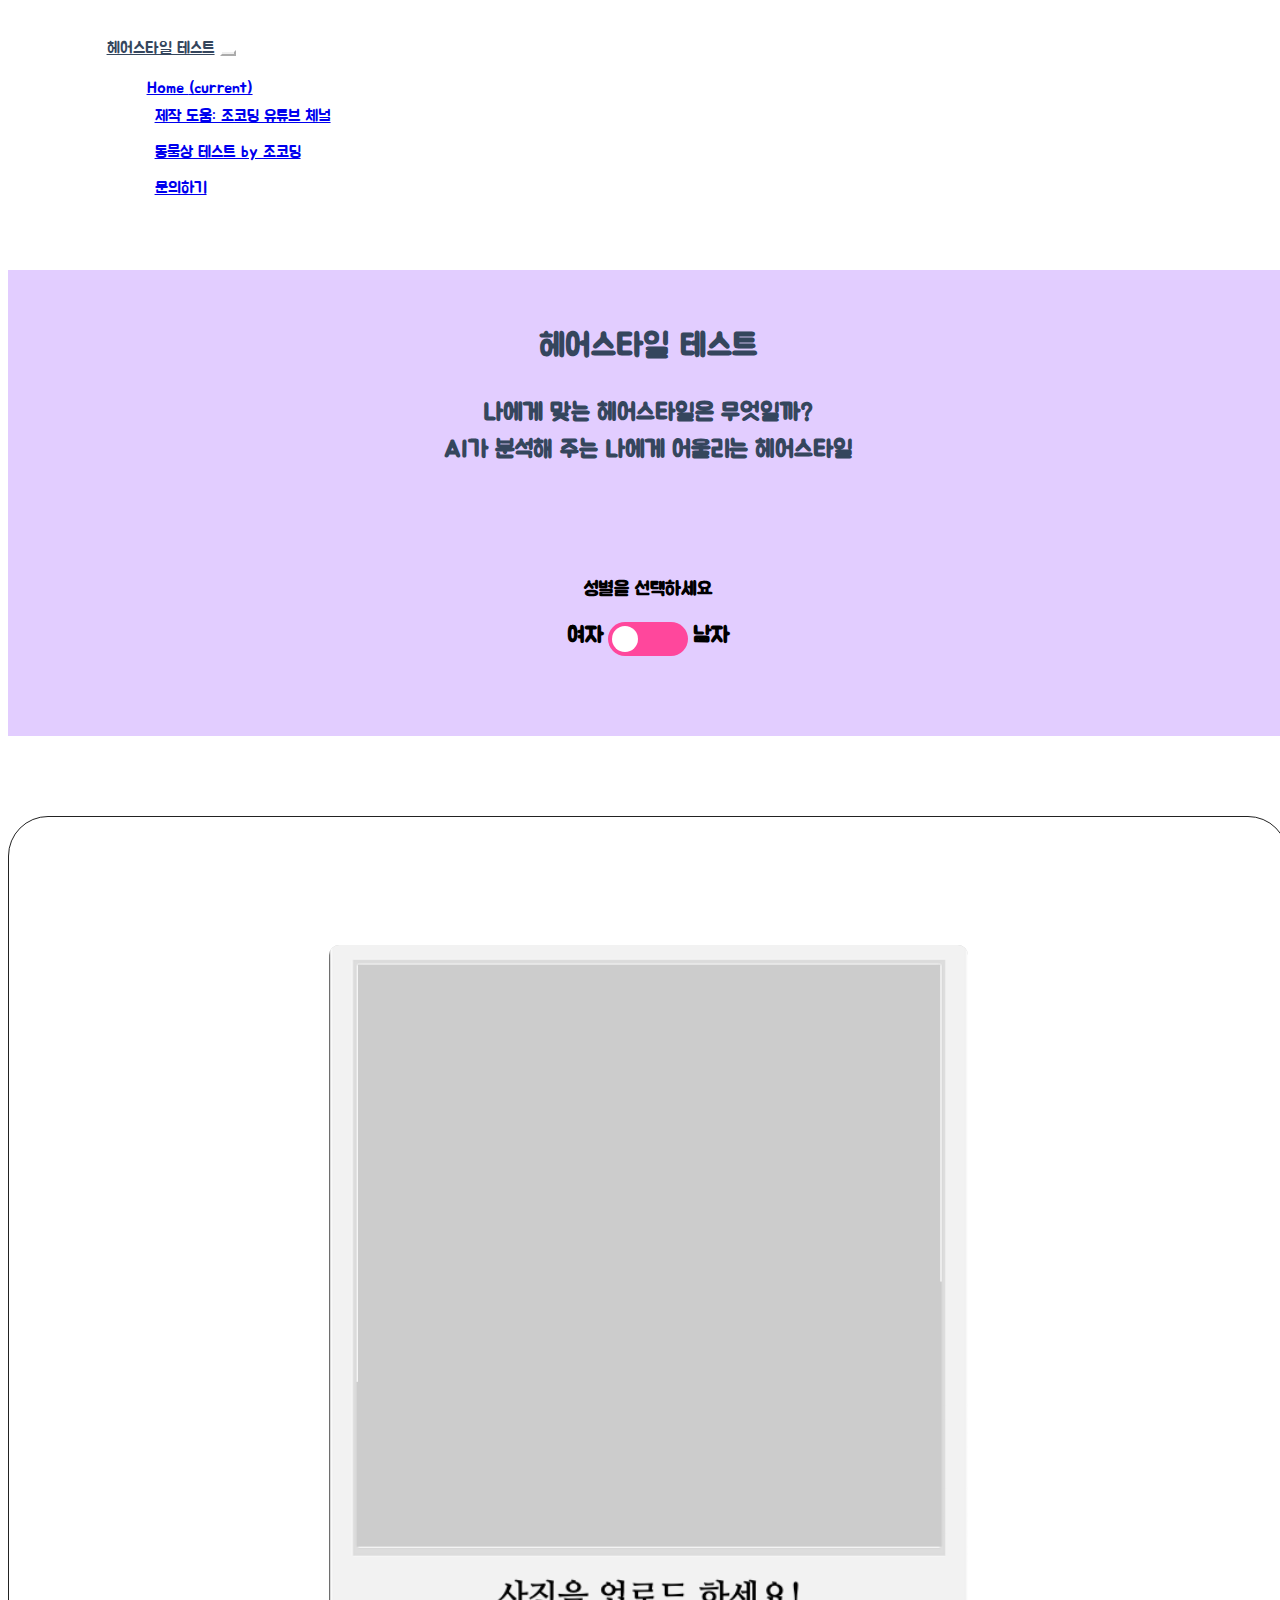
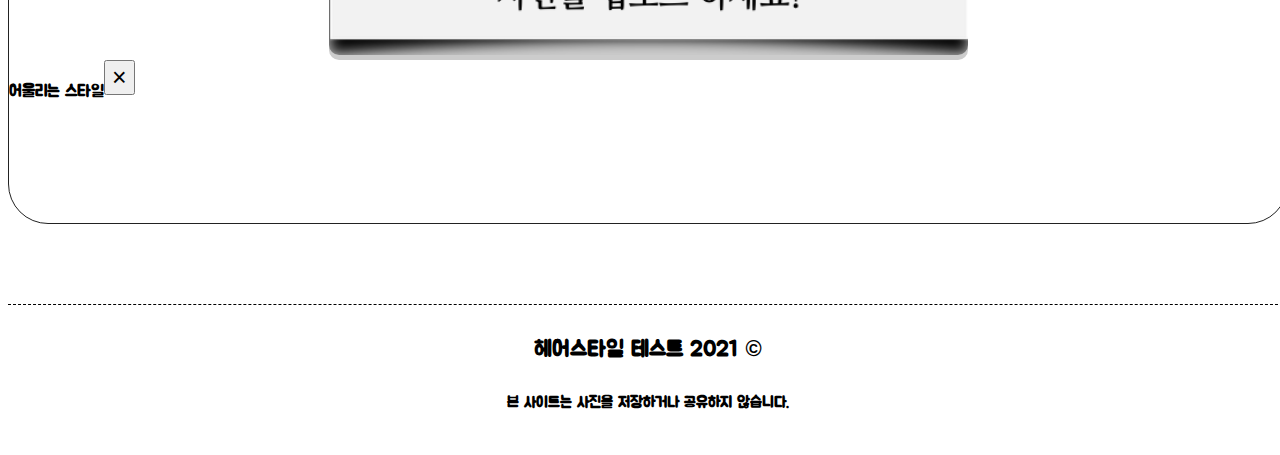
==== commit 940711bd: "“footer_add”" ====
--- a/index.html
+++ b/index.html
@@ -62,13 +62,13 @@
     <link rel="stylesheet" href="css/switch.css">
     <script src="js/jquery.js"></script>
     <script src="js/switch_btn.js"></script>
-    <!-- 팝업띄우는 스크립트 -->
     <!-- <script src="js/popup.js"></script> -->
 
     <title>헤어스타일 테스트</title>
 </head>
 
-<body>
+<body id="body">
+    <div id="mask"></div>
     <nav class="navbar navbar-expand-lg navbar-light nav-distance">
         <a class="navbar-brand" href="https://hairstyle-ai.ga">헤어스타일 테스트</a>
         <button class="navbar-toggler" type="button" data-toggle="collapse" data-target="#navbarNav"
@@ -86,6 +86,7 @@
                 <li id="jocoding">
                     <a href="https://animalface.site/ko/index.html">동물상 테스트 by 조코딩</a>
                 </li>
+                <li id="support"><a href="mailto:dltjrals13@naver.com">문의하기</a></li>
             </ul>
         </div>
     </nav>
@@ -108,11 +109,25 @@
         <div class="image-upload-wrap">
             <input class="file-upload-input" type="file" onchange="readURL(this);" accept="image/*" />
             <img src="image/upload.png" class="upload">
-            <div class="drag-text">
+        </div>
 
-                <!-- <h3 class="upload-text">당신의 얼굴을 올려 놓거나 업로드 하세요!</h3> -->
+        <div class="modal fade" id="myModal" tabindex="-1" role="dialog" aria-labelledby="myModalLabel">
+            <div class="modal-dialog modal-dialog-centered" role="document">
+                <div class="modal-content">
+                    <div class="modal-header">
+                        <h4 class="modal-title" id="myModalLabel">어울리는 스타일</h4>
+                        <button type="button" class="close" data-dismiss="modal" aria-label="Close"><span
+                                aria-hidden="true">×</span></button>
+                    </div>
+                    <div class="modal-body">
+
+                    </div>
+                </div>
             </div>
         </div>
+
+
+
         <div class="file-upload-content">
             <img class="file-upload-image" id="face-image" src="#" alt="your image" />
             <div id="loading" class="animated bounce">
@@ -123,6 +138,7 @@
             </div>
             <p class="result-message"></p>
             <div class="image"></div>
+            <div class="btn"></div>
             <div id="label-container"></div>
             <div class="image-title-wrap">
                 <button type="button p-2" class="try-again-btn" onclick="window.location.reload();"
@@ -134,6 +150,7 @@
             <div class="addthis_inline_share_toolbox" style="margin-top: 50px;"></div>
         </div>
     </div>
+
     <!-- 광고 -->
     <div id="ad_banner1">
         <ins class="kakao_ad_area" style="display:none;" data-ad-unit="DAN-uZ2N1MZWHmByXCK8" data-ad-width="320"
@@ -152,8 +169,16 @@
             data-ad-height="100"></ins>
     </div>
     <script type="text/javascript" src="//t1.daumcdn.net/kas/static/ba.min.js" async></script>
-	<div id="webcam-container"></div>
-	<div id="disqus_thread"></div>
+    <div id="webcam-container"></div>
+    <!-- <div id="disqus_thread"></div> -->
+    <footer id="footer">
+        <li id="copyright">
+            <p>헤어스타일 테스트 2021 ©</p>
+        </li>
+        <li id="not_save">
+            <p>본 사이트는 사진을 저장하거나 공유하지 않습니다.</p>
+        </li>
+    </footer>
 </body>
 <!-- Copyright (c) 2020 by Aaron Vanston (https://codepen.io/aaronvanston/pen/yNYOXR)
 Permission is hereby granted, free of charge, to any person obtaining a copy of this software and associated documentation files (the "Software"), to deal in the Software without restriction, including without limitation the rights to use, copy, modify, merge, publish, distribute, sublicense, and/or sell copies of the Software, and to permit persons to whom the Software is furnished to do so, subject to the following conditions:
--- a/css/style.css
+++ b/css/style.css
@@ -5,17 +5,29 @@
     /* background-color: #f6f7fa; */
 }
 
+li {
+    list-style: none;
+}
+
 body {
     font-family: 'Jua', sans-serif;
-    /* background: linear-gradient( to right, #ffcfdf, #b0f3f1 74%); */
-    /* background: #d9a7c7;
-    background: -webkit-linear-gradient(to left, #fffcdc, #d9a7c7);
-    background: linear-gradient(to left, #fffcdc, #d9a7c7);
-   */
-
+}
+
+div#mask {
+    position:absolute;  
+    left:0;
+    top:0;
+    z-index:9000;  
+    background-color:#000;  
+    display:none;
+    opacity: 0.5;
 }
 
 ul.navbar-nav li#jocoding {
+    padding: 8px;
+}
+
+ul.navbar-nav li#support {
     padding: 8px;
 }
 
@@ -68,7 +80,7 @@
 }
 
 .file-upload {
-    border-radius: 10px;
+    border-radius: 40px;
     border: solid 1.5px #222;
     /* background: linear-gradient( to right, #ffcfdf, #b0f3f1 74%); */
     margin: 0 auto 80px auto;
@@ -225,6 +237,7 @@
     border-radius: 40px;
     border: solid 1.5px #35465d;
     background-color: #35465d;
+    outline: none;
 }
 
 .try-again-text {
@@ -278,11 +291,41 @@
     margin: auto;
 }
 
-
-
-
-
-
+#result_btn {
+    border-radius: 40px;
+    background-color: #ffcdaa;
+    outline: none;
+}
+
+button.close {
+    outline: none;
+    font-size: 25px;
+}
+
+h4.modal-title {
+    float: left;
+}
+
+div#myModal div.modal-content div.modal-body {
+    text-align: center;
+}
+
+footer#footer {
+    position: relative;
+    bottom: 0px;
+    border-top: 1px dashed #000;
+    width: 100%;
+    height: 150px;
+    text-align: center;
+}
+
+footer#footer li p {
+    margin-top: 30px;
+}
+
+footer#footer li#not_save p {
+    font-size: 15px;
+}
 
 
 
@@ -303,11 +346,25 @@
         padding: 8px 8px 8px 0px;
     }
 
+    ul.navbar-nav li#support {
+        padding: 8px 8px 8px 0px;
+    }
+
     div.file-upload {
         width: 90%;
     }
 
+    img#result_img {
+        width: 80%;
+    }
+
     #disqus_thread {
         width: 100%;
     }
+
+    div#myModal {
+        width: 80%;
+        margin-left: 10%;
+        margin-right: 10%;
+    }
 }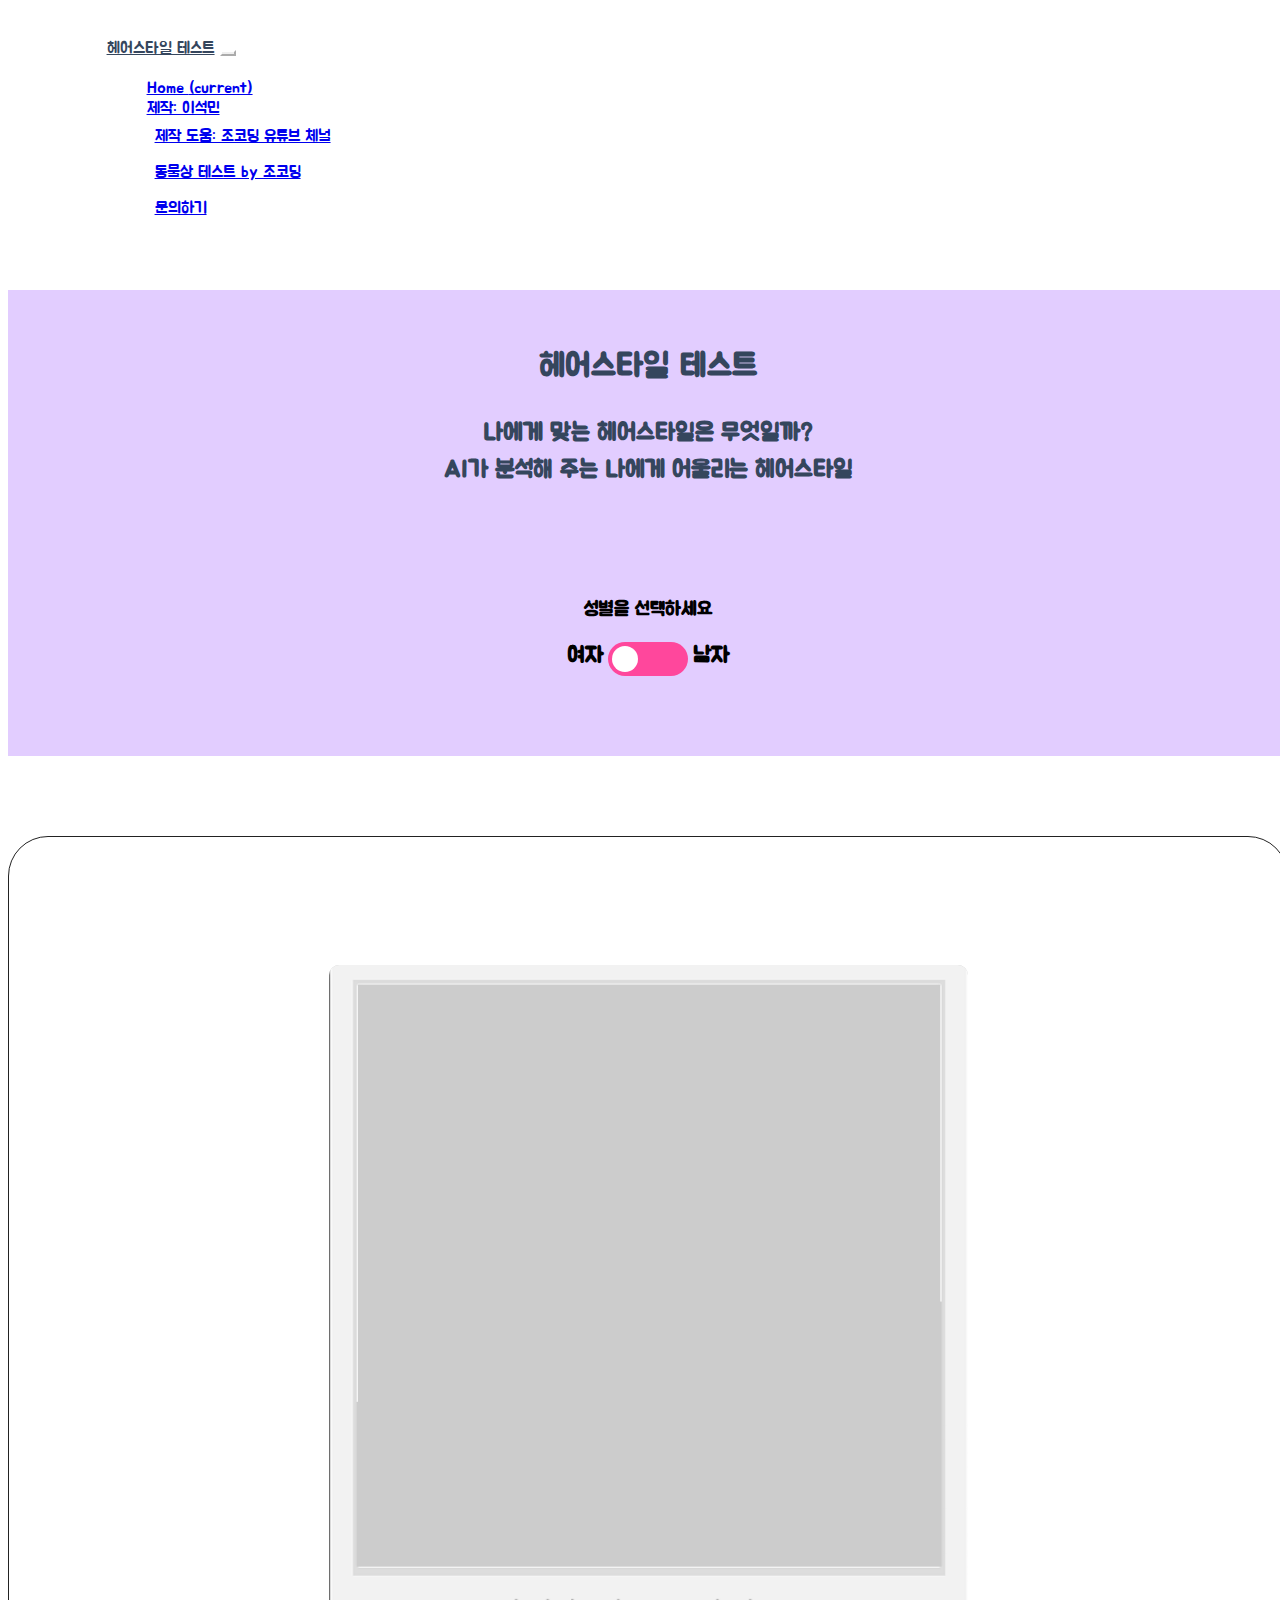
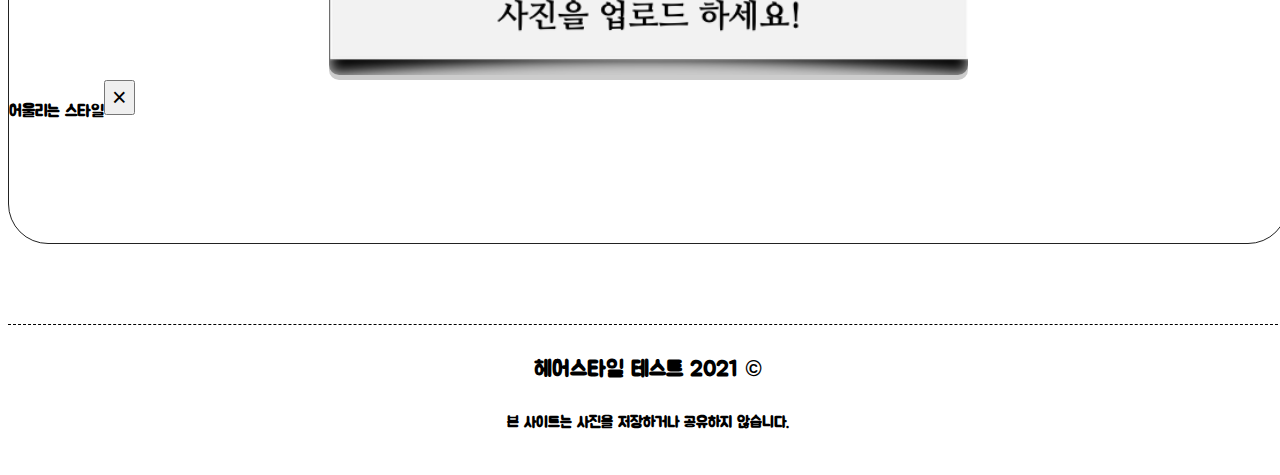
==== commit fa9e7722: "Update index.html" ====
--- a/index.html
+++ b/index.html
@@ -79,6 +79,9 @@
             <ul class="navbar-nav">
                 <li class="nav-item active">
                     <a class="nav-link" href="https://hairstyle-ai.ga">Home <span class="sr-only">(current)</span></a>
+                </li>
+                <li id="name">
+                    <a href="https://hairstyle-ai.ga">제작: 이석민</a>
                 </li>
                 <li id="jocoding">
                     <a href="https://www.youtube.com/channel/UCQNE2JmbasNYbjGAcuBiRRg">제작 도움: 조코딩 유튜브 체널</a>
@@ -185,4 +188,4 @@
 The above copyright notice and this permission notice shall be included in all copies or substantial portions of the Software.
 THE SOFTWARE IS PROVIDED "AS IS", WITHOUT WARRANTY OF ANY KIND, EXPRESS OR IMPLIED, INCLUDING BUT NOT LIMITED TO THE WARRANTIES OF MERCHANTABILITY, FITNESS FOR A PARTICULAR PURPOSE AND NONINFRINGEMENT. IN NO EVENT SHALL THE AUTHORS OR COPYRIGHT HOLDERS BE LIABLE FOR ANY CLAIM, DAMAGES OR OTHER LIABILITY, WHETHER IN AN ACTION OF CONTRACT, TORT OR OTHERWISE, ARISING FROM, OUT OF OR IN CONNECTION WITH THE SOFTWARE OR THE USE OR OTHER DEALINGS IN THE SOFTWARE. -->
 
-</html>+</html>
